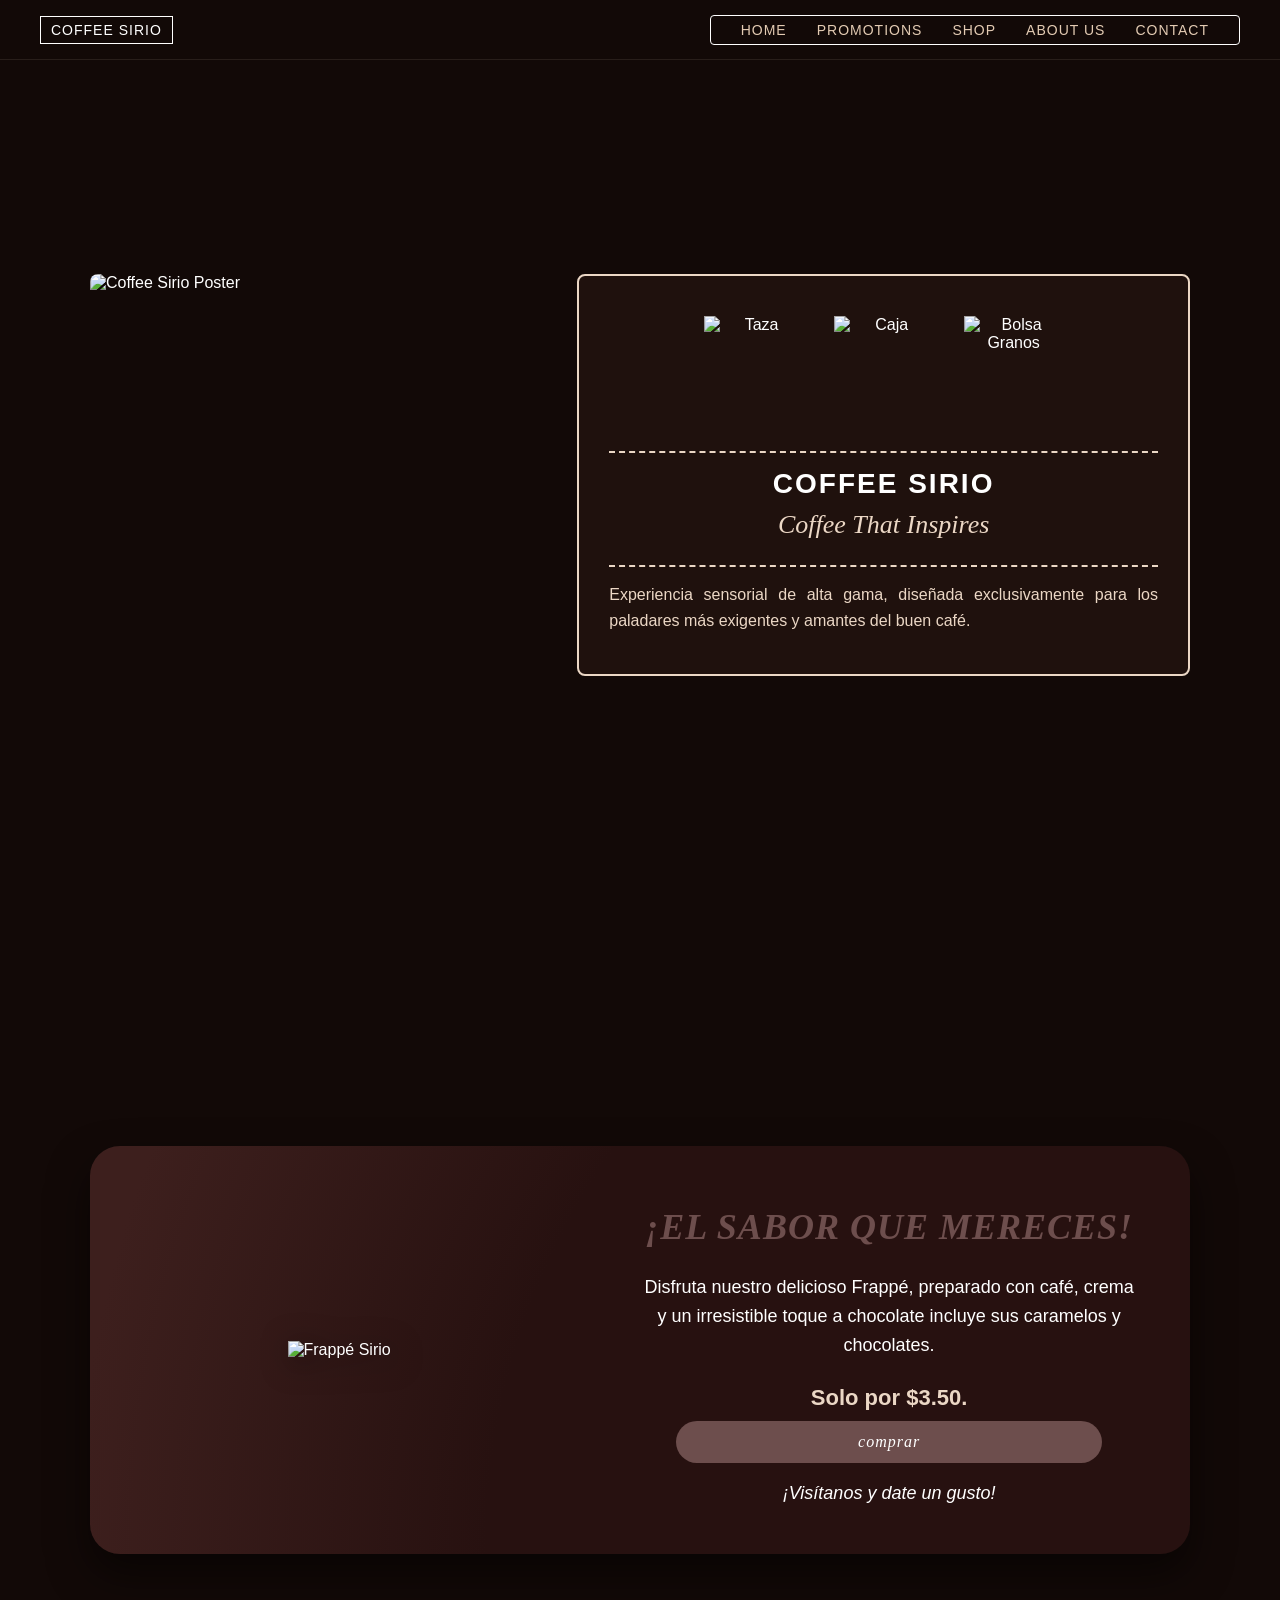
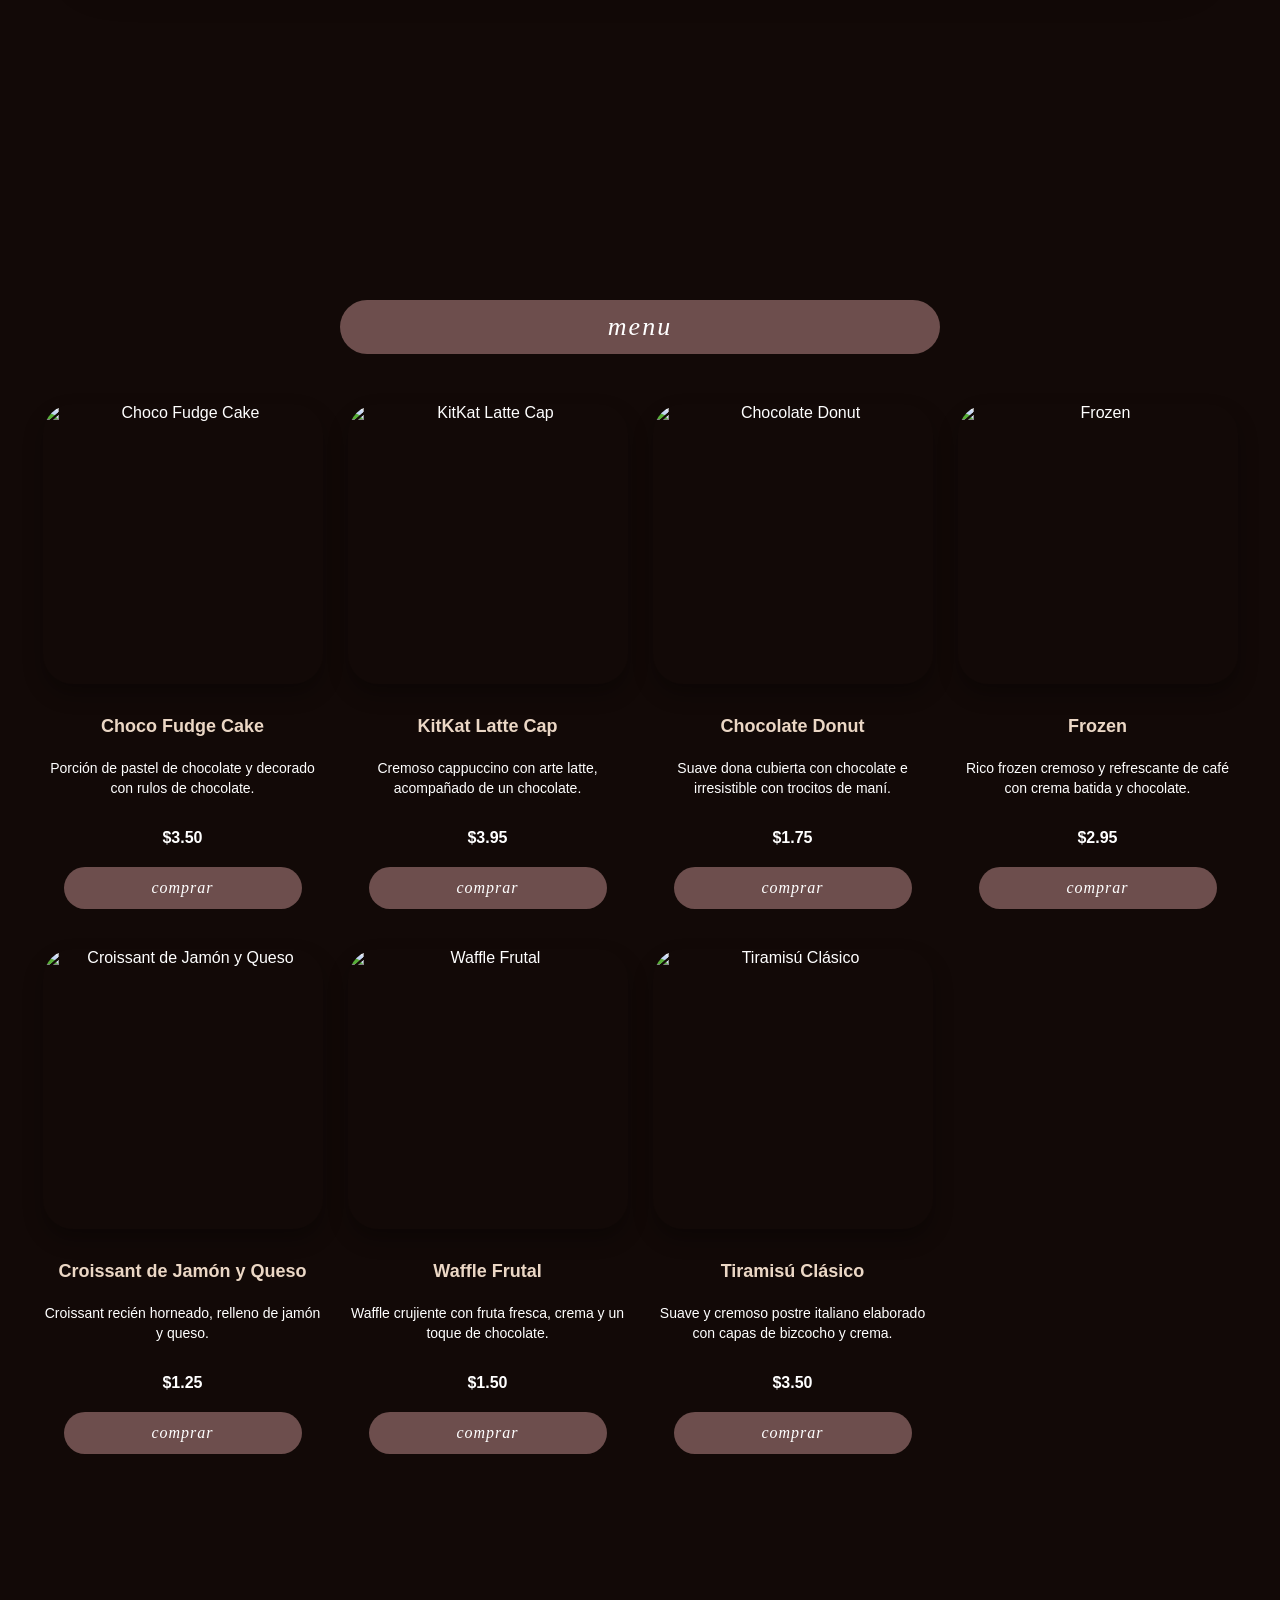
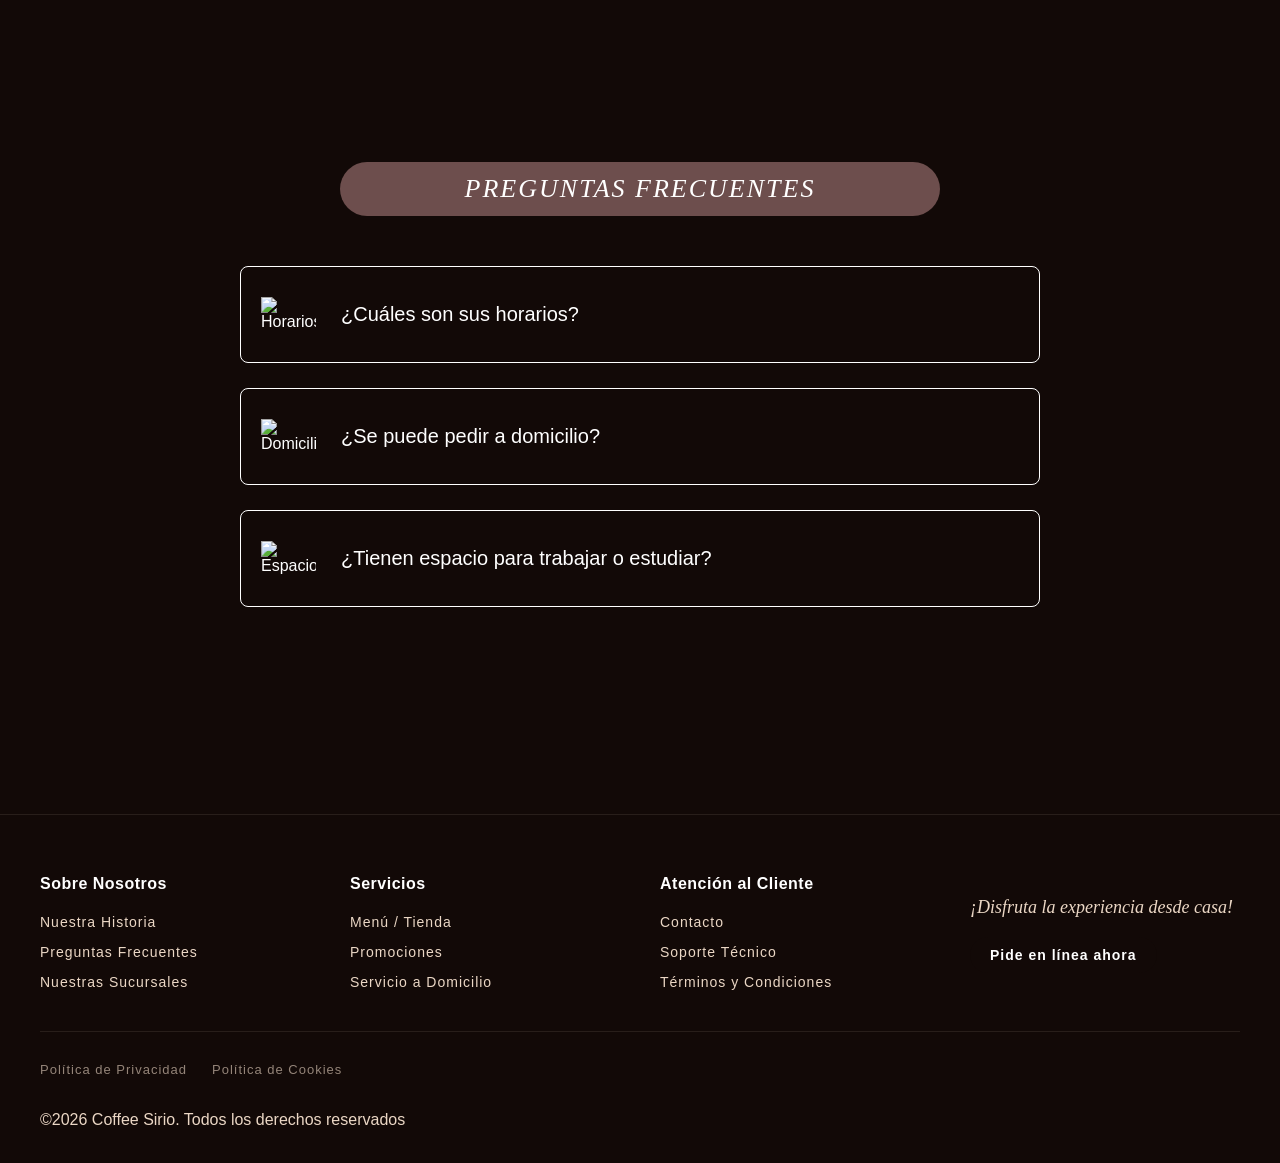
==== index.html @ 0e075153 "Rename Index.html to index.html" ====
<!DOCTYPE html>
<html lang="es">
<head>
  <meta charset="UTF-8">
  <meta name="viewport" content="width=device-width, initial-scale=1.0">
  <title>Coffee Sirio</title>
<link rel="stylesheet" href="proyecto_cafe.css">
  <script src="script.js" defer></script> 
</head>
<body>

  <!-- --- BARRA DE NAVEGACIÓN --- -->
  <nav class="navbar">
    <div class="logo">COFFEE SIRIO</div>
    <ul>
      <li><a href="#home">HOME</a></li>
      <li><a href="#promotions">PROMOTIONS</a></li>
      <li><a href="#shop">SHOP</a></li>
      <li><a href="#about">ABOUT US</a></li>
      <li><a href="#contacto">CONTACT</a></li>
    </ul>
  </nav>

  <!-- --- SECCIÓN 1: INICIO (HOME) --- -->
  <section id="home" class="hero-section">
    <div class="card-container">
      <div class="card-image">
        <img src="imagenes/1.png" alt="Coffee Sirio Poster">
      </div>
      <div class="card-info">
        <div class="icons-row">
          <img src="imagenes/TAZA.png" alt="Taza">
          <img src="imagenes/CAJA.png" alt="Caja">
          <img src="imagenes/GRANOS.png" alt="Bolsa Granos">
        </div>
        <hr>
        <h1>COFFEE SIRIO</h1>
        <h2>Coffee That Inspires</h2>
        <hr>
        <p>Experiencia sensorial de alta gama, diseñada exclusivamente para los paladares más exigentes y amantes del buen café.</p>
      </div>
    </div>
  </section>

  <!-- --- SECCIÓN 2: PROMOCIONES --- -->
  <section id="promotions" class="promo-section">
    <div class="promo-container">
      <div class="promo-left">
        <img src="imagenes/imagen13.png" alt="Frappé Sirio" class="frappe-img">
      </div>
      <div class="promo-right">
        <h2 class="promo-title">¡EL SABOR QUE MERECES!</h2>
        <p class="promo-text">Disfruta nuestro delicioso Frappé, preparado con café, crema y un irresistible toque a chocolate incluye sus caramelos y chocolates.</p>
        <div class="promo-price">Solo por $3.50.</div>
        <button type="button" class="btn-buy promo-buy" data-buy="0">comprar</button>
        <div class="promo-footer">¡Visítanos y date un gusto!</div>
      </div>
    </div>
  </section>

  <!-- --- SECCIÓN 3: SHOP (MENÚ DE PRODUCTOS) --- -->
  <section id="shop" class="shop-section">
    <div class="menu-banner">
      <h2>menu</h2>
    </div>

    <div class="shop-container">
      <!-- Producto 1 -->
      <div class="product-card">
        <div class="product-img">
          <img src="imagenes/3.jpg" alt="Choco Fudge Cake">
        </div>
        <h3>Choco Fudge Cake</h3>
        <p class="product-desc">Porción de pastel de chocolate y decorado con rulos de chocolate.</p>
        <span class="product-price">$3.50</span>
        <button type="button" class="btn-buy" data-buy="1">comprar</button>
      </div> 

      <!-- Producto 2 -->
      <div class="product-card">
        <div class="product-img">
          <img src="imagenes/2.jpg" alt="KitKat Latte Cap">
        </div>
        <h3>KitKat Latte Cap</h3>
        <p class="product-desc">Cremoso cappuccino con arte latte, acompañado de un chocolate.</p>
        <span class="product-price">$3.95</span>
        <button type="button" class="btn-buy" data-buy="2">comprar</button>
      </div>

      <!-- Producto 3 -->
      <div class="product-card">
        <div class="product-img">
          <img src="imagenes/5.jpg" alt="Chocolate Donut">
        </div>
        <h3>Chocolate Donut</h3>
        <p class="product-desc">Suave dona cubierta con chocolate e irresistible con trocitos de maní.</p>
        <span class="product-price">$1.75</span>
        <button type="button" class="btn-buy" data-buy="3">comprar</button>
      </div>

      <!-- Producto 4 -->
      <div class="product-card">
        <div class="product-img">
          <img src="imagenes/6.jpg" alt="Frozen">
        </div>
        <h3>Frozen</h3>
        <p class="product-desc">Rico frozen cremoso y refrescante de café con crema batida y chocolate.</p>
        <span class="product-price">$2.95</span>
        <button type="button" class="btn-buy" data-buy="4">comprar</button>
      </div>

      <!-- Producto 5 -->
      <div class="product-card">
        <div class="product-img">
          <img src="imagenes/7.jpg" alt="Croissant de Jamón y Queso">
        </div>
        <h3>Croissant de Jamón y Queso</h3>
        <p class="product-desc">Croissant recién horneado, relleno de jamón y queso.</p>
        <span class="product-price">$1.25</span>
        <button type="button" class="btn-buy" data-buy="5">comprar</button>
      </div>

      <!-- Producto 6 -->
      <div class="product-card">
        <div class="product-img">
          <img src="imagenes/8.jpg" alt="Waffle Frutal">
        </div>
        <h3>Waffle Frutal</h3>
        <p class="product-desc">Waffle crujiente con fruta fresca, crema y un toque de chocolate.</p>
        <span class="product-price">$1.50</span>
        <button type="button" class="btn-buy" data-buy="6">comprar</button>
      </div>

      <!-- Producto 7 -->
      <div class="product-card">
        <div class="product-img">
          <img src="imagenes/9.jpg" alt="Tiramisú Clásico">
        </div>
        <h3>Tiramisú Clásico</h3>
        <p class="product-desc">Suave y cremoso postre italiano elaborado con capas de bizcocho y crema.</p>
        <span class="product-price">$3.50</span>
        <button type="button" class="btn-buy" data-buy="7">comprar</button>
      </div>

      <!-- Producto 8 -->
      <div class="product-card">
        <div class="product-img">
          <img src="imagenes/10.jpg" alt="Muffin Triple Chocolate">
        </div>
        <h3>Muffin Triple Chocolate</h3>
        <p class="product-desc">Muffin de chocolate, suave y cubierto con chispas de chocolate.</p>
        <span class="product-price">$2.50</span>
        <button type="button" class="btn-buy" data-buy="8">comprar</button>
      </div>
    </div>
  </section>

  <!-- --- SECCIÓN 4: ABOUT US (PREGUNTAS FRECUENTES) --- -->
  <section id="about" class="about-section">
    <div class="faq-banner">
      <h2>PREGUNTAS FRECUENTES</h2>
    </div>

    <div class="faq-container">
      <!-- Pregunta 1 -->
      <details class="faq-item">
        <summary class="faq-question">
          <div class="faq-icon-wrapper">
            <img src="imagenes/reloj.png" alt="Horarios">
          </div>
          <h3>¿Cuáles son sus horarios?</h3>
        </summary>
        <div class="faq-answer">
          <p>Estamos abiertos de 7:00 a.m a 7:00 p.m</p>
        </div>
      </details>

      <!-- Pregunta 2 -->
      <details class="faq-item">
        <summary class="faq-question">
          <div class="faq-icon-wrapper">
            <img src="imagenes/vaso.png" alt="Domicilio">
          </div>
          <h3>¿Se puede pedir a domicilio?</h3>
        </summary>
        <div class="faq-answer">
          <p>¡Claro! Se puede pedir a domicilio en todas nuestras sucursales.</p>
        </div>
      </details>

      <!-- Pregunta 3 -->
      <details class="faq-item">
        <summary class="faq-question">
          <div class="faq-icon-wrapper">
            <img src="imagenes/lap.png" alt="Espacio">
          </div>
          <h3>¿Tienen espacio para trabajar o estudiar?</h3>
        </summary>
        <div class="faq-answer">
          <p>Sí, nuestras estaciones cuentan con Wi-Fi y conexiones para que trabajes cómodamente.</p>
        </div>
      </details>
    </div>
  </section>

  <!-- --- SECCIÓN FOOTER (PIE DE PÁGINA) --- -->
  <footer id="contacto" class="main-footer">
    <div class="footer-container">

      <!-- Columna 1 -->
      <div class="footer-column">
        <h3>Sobre Nosotros</h3>
        <ul>
          <li><a href="#home">Nuestra Historia</a></li>
          <li><a href="#about">Preguntas Frecuentes</a></li>
          <li><a href="#shop">Nuestras Sucursales</a></li>
        </ul>
      </div>

      <!-- Columna 2 -->
      <div class="footer-column">
        <h3>Servicios</h3>
        <ul>
          <li><a href="#shop">Menú / Tienda</a></li>
          <li><a href="#promotions">Promociones</a></li>
          <li><a href="#shop">Servicio a Domicilio</a></li>
        </ul>
      </div>

      <!-- Columna 3 -->
      <div class="footer-column">
        <h3>Atención al Cliente</h3>
        <ul>
          <li><a href="#contacto">Contacto</a></li>
          <li><a href="#">Soporte Técnico</a></li>
          <li><a href="#">Términos y Condiciones</a></li>
        </ul>
      </div>

      <!-- Columna 4 (Destacada / Call to Action) -->
      <div class="footer-column footer-cta">
        <p class="cta-text">¡Disfruta la experiencia desde casa!</p>
        <a href="#shop" class="btn-footer-cta">Pide en línea ahora</a>
      </div>

    </div>

    <!-- Barra inferior de créditos y políticas -->
     

    <div class="footer-bottom">
      <div class="footer-bottom-links">
        <a href="#">Política de Privacidad</a>
        <a href="#">Política de Cookies</a>
      </div>
    </div>

    <div class="footer-bottom">
      <p> ©2026 Coffee Sirio. Todos los derechos reservados</p>

     </div>

  </footer>
  <!-- --- BOTÓN FLOTANTE "MIS PEDIDOS" --- -->
  <button type="button" class="pedidos-fab" id="pedidos-fab" hidden aria-label="Ver mis pedidos">
    <span>Mis pedidos</span>
    <span class="pedidos-fab-count" id="pedidos-count">0</span>
    <strong id="pedidos-fab-total">$0.00</strong>
  </button>

  <!-- --- PANEL DE PEDIDOS (lista + total general) --- -->
  <div class="modal-overlay" id="pedidos-overlay">
    <aside class="modal-box pedidos-box" role="dialog" aria-modal="true" aria-labelledby="pedidos-titulo">
      <button type="button" class="modal-close" id="pedidos-close" aria-label="Cerrar">&times;</button>
      <h3 class="modal-titulo" id="pedidos-titulo">Mis pedidos</h3>
      <ul class="pedidos-lista" id="pedidos-lista"></ul>
      <p class="pedidos-vacio" id="pedidos-vacio">Aún no has agregado pedidos.</p>
      <div class="pedido-resumen resumen-general">
        <span>Total general</span>
        <strong id="pedidos-total-general">$0.00</strong>
      </div>
    </aside>
  </div>

  <!-- --- MODAL DE PEDIDO (se reutiliza para cada producto) --- -->
  <div class="modal-overlay" id="modal-overlay">
    <div class="modal-box" role="dialog" aria-modal="true" aria-labelledby="modal-producto-nombre">
      <button type="button" class="modal-close" id="modal-close" aria-label="Cerrar">&times;</button>

      <div class="modal-producto">
        <img id="modal-producto-img" src="" alt="">
        <div class="modal-producto-info">
          <h3 id="modal-producto-nombre"></h3>
          <span id="modal-producto-precio" class="modal-producto-precio"></span>
        </div>
      </div>

      <form id="pedido-form" class="pedido-form" novalidate>
        <div class="pedido-grid">
          <div class="form-group">
            <label for="nombre">Nombre completo</label>
            <input type="text" id="nombre" name="nombre" placeholder="Escribe tu nombre" required>
            <span class="form-error" data-error-for="nombre"></span>
          </div>

          <div class="form-group">
            <label for="correo">Correo electrónico</label>
            <input type="email" id="correo" name="correo" placeholder="tucorreo@ejemplo.com" required>
            <span class="form-error" data-error-for="correo"></span>
          </div>

          <div class="form-group">
            <label for="telefono">Teléfono</label>
            <input type="tel" id="telefono" name="telefono" inputmode="numeric" maxlength="8" placeholder="8 dígitos" required>
            <span class="form-error" data-error-for="telefono"></span>
          </div>

          <div class="form-group">
            <label for="cantidad">Cantidad</label>
            <input type="number" id="cantidad" name="cantidad" min="1" value="1" required>
            <span class="form-error" data-error-for="cantidad"></span>
          </div>

          <div class="form-group form-group-full">
            <label for="entrega">Tipo de entrega</label>
            <select id="entrega" name="entrega" required>
              <option value="" disabled selected>Selecciona una opción</option>
              <option value="local">Recoger en local</option>
              <option value="domicilio">Envío a domicilio</option>
            </select>
            <span class="form-error" data-error-for="entrega"></span>
          </div>

          <div class="form-group form-group-full" id="grupo-direccion" hidden>
            <label for="direccion">Dirección de entrega</label>
            <input type="text" id="direccion" name="direccion" placeholder="Colonia, calle y número de casa">
            <span class="form-error" data-error-for="direccion"></span>
          </div>
        </div>

        <div class="pedido-resumen">
          <div>
            <span>Total de este pedido</span>
            <small id="pedido-detalle-total"></small>
          </div>
          <strong id="pedido-total">$0.00</strong>
        </div>

        <button type="submit" class="btn-buy btn-enviar">Agregar pedido</button>
        <p id="pedido-mensaje" class="pedido-mensaje" role="status"></p>
      </form>
    </div>
  </div>
</body>
</html>
---- proyecto_cafe.css ----
/* ==========================================================================
   1. ESTILOS GENERALES Y BASE (Adaptables)
   ========================================================================== */
* {
  margin: 0;
  padding: 0;
  box-sizing: border-box;
  font-family: 'Segoe UI', sans-serif;
}

html {
  scroll-behavior: smooth;
  overflow-x: hidden;
}

body {
  background: #120907;
  color: white;
  min-height: 100vh;
  overflow-x: hidden;
}

img {
  max-width: 100%;
  height: auto;
  display: block;
}

/* --- BARRA DE NAVEGACIÓN FLEXIBLE --- */
.navbar {
  position: fixed;
  top: 0;
  width: 100%;
  height: 60px;
  padding: 0 40px;
  background: #120907;
  display: flex;
  justify-content: space-between;
  align-items: center;
  z-index: 1000;
  border-bottom: 1px solid rgba(235, 215, 197, 0.1);
}

.logo {
  color: white;
  font-size: 14px;
  letter-spacing: 1px;
  border: 1px solid white;
  padding: 5px 10px;
  white-space: nowrap;
}

ul {
  display: flex;
  list-style: none;
  align-items: center;
}

.navbar ul {
  border: 1px solid white;
  padding: 5px 15px;
  border-radius: 4px;
}

li {
  margin: 0 15px;
}

a {
  color: #e3cbb3;
  text-decoration: none;
  font-size: 14px;
  letter-spacing: 1px;
  transition: color 0.3s;
}

a:hover {
  color: white;
}

/* ==========================================================================
   2. SECCIONES PRINCIPALES (Flexbox Líquidos)
   ========================================================================== */

/* --- SECCIÓN 1: INICIO (HOME) --- */
.hero-section {
  min-height: 100vh;
  display: flex;
  justify-content: center;
  align-items: center;
  padding: 90px 20px 40px 20px;
}

.card-container {
  display: flex;
  gap: 30px;
  width: 100%;
  max-width: 1100px;
}

.card-image {
  flex: 1;
  overflow: hidden;
  border-radius: 8px;
}

.card-image img {
  width: 100%;
  height: 100%;
  object-fit: cover;
}

.card-info {
  flex: 1.2;
  padding: 40px 30px;
  background: #1f110d;
  border: 2px solid #ebd7c5;
  border-radius: 8px;
  text-align: center;
  display: flex;
  flex-direction: column;
  justify-content: center;
}

.icons-row {
  display: flex;
  justify-content: center;
  gap: 30px;
  margin-bottom: 20px;
}

.icons-row img {
  width: 100px;
  height: 100px;
  object-fit: contain;
}

hr {
  border: 0;
  border-top: 2px dashed #ebd7c5;
  margin: 15px 0;
}

h1 {
  font-size: 28px;
  letter-spacing: 2px;
  color: white;
}

h2 {
  font: italic normal 26px Georgia, serif;
  margin: 10px 0;
  color: #ebd7c5;
}

p {
  font-size: 16px;
  line-height: 1.6;
  color: #ebd7c5;
  text-align: justify;
}

/* --- SECCIÓN 2: PROMOCIONES --- */
.promo-section {
  min-height: 100vh;
  display: flex;
  align-items: center;
  justify-content: center;
  background-color: #120907; 
  padding: 60px 20px;
}

.promo-container {
  display: flex;
  width: 100%;
  max-width: 1100px;
  align-items: center;
  background: radial-gradient(circle at 100% 100%, #271110 0%, #271110 60%, #3d1f1d 95%);
  border-radius: 30px;
  overflow: hidden;
  box-shadow: 0 20px 40px rgba(0,0,0,0.5);
}

.promo-left {
  flex: 1;
  display: flex;
  justify-content: center;
  align-items: center;
  padding: 40px;
}

.frappe-img {
  max-width: 100%;
  height: auto;
  filter: drop-shadow(5px 5px 15px rgba(0,0,0,0.6));
}

.promo-right {
  flex: 1.2;
  padding: 50px;
  display: flex;
  flex-direction: column;
  justify-content: center;
  text-align: center;
}

.promo-title {
  font: italic bold 36px Georgia, serif;
  color: #6d4e4d;
  margin-bottom: 25px;
  letter-spacing: 1px;
}

.promo-text {
  font-size: 18px;
  line-height: 1.6;
  color: #ffffff;
  text-align: center;
  margin-bottom: 25px;
}

.promo-price {
  font-size: 22px;
  font-weight: bold;
  color: #ebd7c5;
  margin-bottom: 10px;
}

.promo-footer {
  font-size: 18px;
  font-style: italic;
  color: #ffffff;
  text-align: center;
}

.promo-buy {
  align-self: center;
  width: auto;
  padding: 12px 40px;
  margin-bottom: 20px;
}

/* --- SECCIÓN 3: SHOP / MENU (Actualizado a Flexbox) --- */
.shop-section {
  min-height: 100vh;
  padding: 100px 20px 60px 20px;
  display: flex;
  flex-direction: column;
  align-items: center;
  justify-content: center;
  background-color: #120907;
}

.menu-banner {
  background-color: #6d4e4d;
  width: 100%;
  max-width: 600px;
  text-align: center;
  padding: 12px 20px;
  border-radius: 50px;
  margin-bottom: 50px;
}

.menu-banner h2 {
  font: italic normal 26px Georgia, serif;
  color: #ffffff;
  margin: 0;
  letter-spacing: 2px;
}

.shop-container {
  display: flex;
  flex-wrap: wrap;
  justify-content: center;
  gap: 40px 25px; 
  width: 100%;
  max-width: 1200px;
}

.product-card {
  display: flex;
  flex-direction: column;
  align-items: center;
  text-align: center;
  flex: 1 1 calc(25% - 20px);
  min-width: 240px;
  max-width: 280px;
}

.product-img {
  width: 100%;
  aspect-ratio: 1 / 1; 
  border-radius: 30px;
  overflow: hidden;
  margin-bottom: 20px;
  box-shadow: 0 10px 20px rgba(0,0,0,0.3);
}

.product-img img {
  width: 100%;
  height: 100%;
  object-fit: cover;
}

.product-card h3 {
  font-size: 18px;
  color: #ebd7c5;
  margin-bottom: 10px;
  min-height: 45px; 
  display: flex;
  align-items: center;
}

.product-desc {
  font-size: 14px;
  line-height: 1.4;
  color: #ffffff;
  text-align: center;
  margin-bottom: 15px;
  min-height: 55px; 
}

.product-price {
  font-size: 16px;
  font-weight: bold;
  color: #ffffff;
  margin-bottom: 20px;
}

.btn-buy {
  background-color: #6d4e4d;
  color: #ffffff;
  padding: 12px 0;
  width: 85%;
  text-align: center;
  border-radius: 50px;
  font-size: 16px;
  font-style: italic;
  font-family: Georgia, serif;
  letter-spacing: 1px;
  transition: background-color 0.3s, color 0.3s;
  border: none;
  cursor: pointer;
}

.btn-buy:hover {
  background-color: #ffffff;
  color: #120907;
}

/* --- SECCIÓN 4: ABOUT US / FAQ --- */
.about-section {
  min-height: 100vh;
  padding: 100px 20px 60px 20px;
  display: flex;
  flex-direction: column;
  align-items: center;
  justify-content: center;
  background-color: #120907;
}

.faq-banner {
  background-color: #6d4e4d;
  width: 100%;
  max-width: 600px;
  text-align: center;
  padding: 12px 20px;
  border-radius: 50px;
  margin-bottom: 50px;
}

.faq-banner h2 {
  font: italic normal 26px Georgia, serif;
  color: #ffffff;
  margin: 0;
  letter-spacing: 2px;
}

.faq-container {
  width: 100%;
  max-width: 800px;
  display: flex;
  flex-direction: column;
  gap: 25px;
}

.faq-item {
  width: 100%;
  border: 1px solid white;
  padding: 20px;
  border-radius: 8px;
}

.faq-question {
  display: flex;
  align-items: center;
  gap: 25px;
  cursor: pointer;
}

.faq-icon-wrapper {
  width: 55px;
  height: 55px;
  display: flex;
  justify-content: center;
  align-items: center;
  flex-shrink: 0;
}

.faq-icon-wrapper img {
  max-width: 100%;
  max-height: 100%;
  object-fit: contain;
}

.faq-question h3 {
  font-size: 20px;
  color: #ffffff;
  font-weight: normal;
}

.faq-answer {
  padding-left: 80px;
  margin-top: 10px;
}

.faq-answer p {
  font-size: 16px;
  color: #ebd7c5;
  text-align: left;
}

/* --- SECCIÓN 5: FOOTER PREMIUM (Actualizado a Flexbox) --- */
.main-footer {
  background-color: #120907;
  padding: 60px 20px 30px 20px;
  border-top: 1px solid rgba(235, 215, 197, 0.1);
}

.footer-container {
  display: flex;
  flex-wrap: wrap;
  gap: 40px;
  max-width: 1200px;
  margin: 0 auto;
  padding-bottom: 40px;
  border-bottom: 1px solid rgba(235, 215, 197, 0.1);
}

.footer-column {
  flex: 1 1 calc(25% - 30px);
  min-width: 220px;
}

.footer-column h3 {
  color: #ffffff;
  font-size: 16px;
  font-weight: 600;
  margin-bottom: 20px;
  letter-spacing: 0.5px;
}

.footer-column ul {
  display: flex;
  flex-direction: column;
  align-items: flex-start;
  gap: 12px;
  padding: 0;
}

.footer-column ul li {
  margin: 0;
}

.footer-column ul li a {
  color: #ebd7c5;
  font-size: 14px;
}

.footer-column ul li a:hover {
  color: #ffffff;
  text-decoration: underline;
}

.footer-cta {
  display: flex;
  flex-direction: column;
  justify-content: center;
  align-items: flex-start;
}

.cta-text {
  font-family: Georgia, serif;
  font-style: italic;
  font-size: 18px;
  color: #ebd7c5;
  margin-bottom: 15px;
}

.btn-footer-cta {
  background-color: #120907;
  color: #ffffff;
  padding: 10px 20px;
  border-radius: 50px;
  font-size: 14px;
  font-weight: bold;
}

.btn-footer-cta:hover {
  background-color: #ffffff;
  color: #120907;
}

.footer-bottom {
  max-width: 1200px;
  margin: 30px auto 0 auto;
  display: flex;
  justify-content: space-between;
  align-items: center;
  flex-wrap: wrap;
  gap: 20px;
}

.footer-bottom-links {
  display: flex;
  gap: 25px;
}

.footer-bottom-links a {
  color: rgba(235, 215, 197, 0.6);
  font-size: 13px;
}

.footer-bottom-links a:hover {
  color: #ffffff;
}

.footer-copy {
  color: rgba(235, 215, 197, 0.4);
  font-size: 13px;
}

/* ==========================================================================
   3. ANIMACIONES RESISTENTES A TODAS LAS PLATAFORMAS
   ========================================================================== */
.reveal-fade-up {
  opacity: 0;
  transform: translateY(40px);
  transition: opacity 1s cubic-bezier(0.25, 1, 0.5, 1), transform 1s cubic-bezier(0.25, 1, 0.5, 1);
}

.reveal-scale-up {
  opacity: 0;
  transform: scale(0.96) translateY(15px);
  filter: blur(4px);
  transition: opacity 1.2s cubic-bezier(0.25, 1, 0.5, 1), transform 1.2s cubic-bezier(0.25, 1, 0.5, 1), filter 1s ease;
}

.reveal-fade-left {
  opacity: 0;
  transform: translateX(-25px);
  transition: opacity 0.8s cubic-bezier(0.25, 1, 0.5, 1), transform 0.8s cubic-bezier(0.25, 1, 0.5, 1);
}

.reveal-active.reveal-fade-up,
.reveal-active.reveal-fade-left {
  opacity: 1;
  transform: translate(0);
}

.reveal-active.reveal-scale-up {
  opacity: 1;
  transform: scale(1) translateY(0);
  filter: blur(0);
}

.product-card {
  opacity: 0;
  transform: translateY(25px);
  transition: opacity 0.6s ease-out, transform 0.6s cubic-bezier(0.175, 0.885, 0.32, 1.15), box-shadow 0.3s ease;
}

.product-card.card-active {
  opacity: 1;
  transform: translateY(0);
}

.product-card:hover {
  transform: translateY(-8px) scale(1.02) !important;
  }
  /* ==========================================================================
   3. ANIMACIONES Y EFECTOS DE BOTONES
   ========================================================================== */
.product-card:hover {
  transform: translateY(-8px) scale(1.02) !important;
  box-shadow: 0 15px 30px rgba(31, 17, 13, 0.5);
}

.btn-buy, 
.btn-footer-cta {
  position: relative;
  overflow: hidden;
  --mouse-x: 0px;
  --mouse-y: 0px;
}

.btn-buy::before,
.btn-footer-cta::before {
  content: '';
  position: absolute;
  top: 0;
  left: 0;
  width: 100%;
  height: 100%;
  background: radial-gradient(circle 60px at var(--mouse-x) var(--mouse-y), rgba(255, 255, 255, 0.3), transparent);
  opacity: 0;
  transition: opacity 0.2s ease;
  pointer-events: none;
  z-index: 1;
}

.btn-buy:hover::before,
.btn-footer-cta:hover::before {
  opacity: 1;
}

@keyframes floatAnimation {
  0% { 
    transform: translateY(0px); 
  }
  50% { 
    transform: translateY(-10px); 
  }
  100% { 
    transform: translateY(0px); 
  }
}

.frappe-img {
  animation: floatAnimation 5s ease-in-out infinite;
}

/* ==========================================================================
   4. PÁGINA DE PRODUCTO INDIVIDUAL
   ========================================================================== */
.producto-section {
  min-height: 100vh;
  display: flex;
  justify-content: center;
  align-items: center;
  padding: 110px 20px 60px 20px;
}

.producto-container {
  display: flex;
  gap: 40px;
  width: 100%;
  max-width: 1000px;
  align-items: stretch;
}

.producto-img {
  flex: 1;
  border-radius: 8px;
  overflow: hidden;
  min-height: 380px;
}

.producto-img img {
  width: 100%;
  height: 100%;
  object-fit: cover;
}

.producto-info {
  flex: 1.1;
  padding: 40px;
  background: #1f110d;
  border: 2px solid #ebd7c5;
  border-radius: 8px;
  display: flex;
  flex-direction: column;
  justify-content: center;
}

.volver-link {
  align-self: flex-start;
  font-size: 13px;
  letter-spacing: 1px;
  margin-bottom: 20px;
  color: rgba(235, 215, 197, 0.7);
}

.volver-link:hover {
  color: white;
}

.producto-info h1 {
  font-size: 26px;
  letter-spacing: 1px;
  margin-bottom: 10px;
}

.producto-precio {
  font: italic normal 24px Georgia, serif;
  color: #ebd7c5;
  margin-bottom: 5px;
}

.producto-info p {
  text-align: left;
}

.producto-info .btn-buy {
  align-self: flex-start;
  width: auto;
  padding: 14px 36px;
  margin-top: 10px;
}

/* ==========================================================================
   5. MODAL DE PEDIDO (reutilizado para cada producto)
   ========================================================================== */
.modal-overlay {
  display: none;
  position: fixed;
  inset: 0;
  background: rgba(9, 4, 3, 0.8);
  align-items: center;
  justify-content: center;
  padding: 20px;
  z-index: 2000;
}

.modal-overlay.activo {
  display: flex;
}

body.modal-abierto {
  overflow: hidden;
}

.modal-box {
  position: relative;
  width: 100%;
  max-width: 640px;
  max-height: 90vh;
  overflow-y: auto;
  background: #1f110d;
  border: 2px solid #ebd7c5;
  border-radius: 8px;
  padding: 40px;
}

.modal-close {
  position: absolute;
  top: 14px;
  right: 18px;
  background: none;
  border: none;
  color: #ebd7c5;
  font-size: 26px;
  line-height: 1;
  cursor: pointer;
  transition: color 0.3s;
}

.modal-close:hover {
  color: #ffffff;
}

.modal-producto {
  display: flex;
  align-items: center;
  gap: 20px;
  margin-bottom: 25px;
  padding-bottom: 20px;
  border-bottom: 2px dashed #ebd7c5;
}

.modal-producto img {
  width: 80px;
  height: 80px;
  object-fit: cover;
  border-radius: 12px;
  flex-shrink: 0;
}

.modal-producto-info h3 {
  font-size: 20px;
  color: #ffffff;
  margin-bottom: 5px;
}

.modal-producto-precio {
  font: italic normal 18px Georgia, serif;
  color: #ebd7c5;
}

.pedido-form {
  width: 100%;
  display: flex;
  flex-direction: column;
  align-items: center;
}

.pedido-grid {
  width: 100%;
  display: flex;
  flex-wrap: wrap;
  gap: 18px 20px;
  margin-bottom: 25px;
}

.form-group {
  flex: 1 1 calc(50% - 20px);
  min-width: 200px;
  display: flex;
  flex-direction: column;
  text-align: left;
}

.form-group-full {
  flex: 1 1 100%;
}

.form-group label {
  font-size: 13px;
  letter-spacing: 0.5px;
  color: #ebd7c5;
  margin-bottom: 8px;
}

.form-group input,
.form-group select,
.form-group textarea {
  background: #120907;
  border: 1px solid rgba(235, 215, 197, 0.3);
  border-radius: 6px;
  padding: 12px 14px;
  color: #ffffff;
  font-size: 14px;
  font-family: inherit;
  resize: vertical;
}

.form-group input::placeholder,
.form-group textarea::placeholder {
  color: rgba(235, 215, 197, 0.4);
}

.form-group input:focus,
.form-group select:focus,
.form-group textarea:focus {
  outline: none;
  border-color: #ebd7c5;
}

.form-group select option {
  background: #120907;
}

.form-group.invalid input,
.form-group.invalid select,
.form-group.invalid textarea {
  border-color: #d98c8c;
}

.form-error {
  min-height: 16px;
  font-size: 12px;
  color: #e39b9b;
  margin-top: 6px;
}

.btn-enviar {
  width: auto;
  padding: 14px 50px;
}

.pedido-mensaje {
  margin-top: 20px;
  font-size: 14px;
  text-align: center;
  min-height: 20px;
}

.pedido-mensaje.exito {
  color: #a9d9b8;
}

.pedido-mensaje.error {
  color: #e39b9b;
}

/* --- Mejoras de modal, totales y panel de pedidos --- */
.modal-overlay {
  background: rgba(9, 4, 3, 0.75);
  backdrop-filter: blur(4px);
}

.modal-box {
  border: 1px solid rgba(235, 215, 197, 0.25);
  border-radius: 16px;
  box-shadow: 0 24px 60px rgba(0, 0, 0, 0.55);
}

.modal-producto {
  border-bottom: 1px solid rgba(235, 215, 197, 0.2);
}

.modal-titulo {
  font-size: 22px;
  margin-bottom: 20px;
  color: #ffffff;
}

.form-group[hidden] {
  display: none;
}

.pedido-resumen {
  width: 100%;
  display: flex;
  align-items: center;
  justify-content: space-between;
  gap: 15px;
  padding: 16px 18px;
  margin-bottom: 22px;
  background: rgba(235, 215, 197, 0.07);
  border: 1px solid rgba(235, 215, 197, 0.2);
  border-radius: 10px;
}

.pedido-resumen span {
  display: block;
  font-size: 14px;
  color: #ebd7c5;
}

.pedido-resumen small {
  display: block;
  margin-top: 3px;
  font-size: 12px;
  color: rgba(235, 215, 197, 0.6);
}

.pedido-resumen strong {
  font: italic bold 24px Georgia, serif;
  color: #ffffff;
}

.pedidos-box {
  max-width: 520px;
}

.pedidos-lista {
  list-style: none;
  display: flex;
  flex-direction: column;
  gap: 12px;
  margin-bottom: 20px;
}

.pedido-item {
  display: flex;
  align-items: center;
  gap: 14px;
  padding: 12px;
  background: rgba(235, 215, 197, 0.05);
  border-radius: 10px;
}

.pedido-item img {
  width: 54px;
  height: 54px;
  object-fit: cover;
  border-radius: 8px;
  flex-shrink: 0;
}

.pedido-item-info {
  flex: 1;
  min-width: 0;
}

.pedido-item-info strong {
  display: block;
  font-size: 15px;
}

.pedido-item-info small {
  font-size: 12px;
  color: rgba(235, 215, 197, 0.65);
}

.pedido-item-total {
  font-weight: bold;
  color: #ffffff;
}

.pedido-item-quitar {
  background: none;
  border: none;
  color: #ebd7c5;
  font-size: 22px;
  line-height: 1;
  cursor: pointer;
  transition: color 0.3s;
}

.pedido-item-quitar:hover {
  color: #e39b9b;
}

.pedidos-vacio {
  text-align: center;
  color: rgba(235, 215, 197, 0.6);
  margin-bottom: 20px;
}

.pedidos-vacio[hidden] {
  display: none;
}

.resumen-general {
  margin-bottom: 0;
}

.pedidos-fab {
  position: fixed;
  right: 22px;
  bottom: 22px;
  z-index: 1500;
  display: flex;
  align-items: center;
  gap: 10px;
  padding: 12px 20px;
  background: #6d4e4d;
  color: #ffffff;
  border: 1px solid rgba(235, 215, 197, 0.4);
  border-radius: 50px;
  box-shadow: 0 10px 30px rgba(0, 0, 0, 0.45);
  font-size: 14px;
  cursor: pointer;
  transition: background-color 0.3s, color 0.3s;
}

.pedidos-fab[hidden] {
  display: none;
}

.pedidos-fab:hover {
  background: #ffffff;
  color: #120907;
}

.pedidos-fab-count {
  min-width: 22px;
  padding: 2px 7px;
  border-radius: 50px;
  background: #ebd7c5;
  color: #120907;
  font-size: 12px;
  font-weight: bold;
  text-align: center;
}

/* ==========================================================================
   6. SISTEMA RESPONSIVE INTEGRAL (Media Queries Máximas)
   ========================================================================== */

/* --- TABLETS (Pantallas medianas - Menos de 1024px) --- */
@media (max-width: 1024px) {
  .footer-column {
    flex: 1 1 calc(50% - 30px);
  }
}

/* --- CELULARES HORIZONTALES / TABLETS PEQUEÑAS (Menos de 768px) --- */
@media (max-width: 768px) {
  .navbar {
    padding: 0 20px;
  }
  
  .card-container,
  .promo-container,
  .producto-container {
    flex-direction: column;
    gap: 20px;
  }
  
  .hero-section,
  .producto-section {
    padding-top: 100px;
  }

  .producto-img {
    min-height: 260px;
  }

  .card-info, 
  .promo-right {
    padding: 30px 20px;
  }
  
  .promo-left {
    padding: 30px 30px 10px 30px;
  }
  
  .frappe-img {
    max-width: 70%;
  }
  
  .promo-title {
    font-size: 28px;
    margin-bottom: 15px;
  }
}

/* --- CELULARES VERTICALES (Pantallas estándar y pequeñas - Menos de 600px) --- */
@media (max-width: 600px) {

  /* Ajustamos la barra para que crezca verticalmente y acomode todo */
  .navbar {
    padding: 10px 15px;
    height: auto;               /* Permite que la barra se estire según el contenido */
    flex-direction: column;     /* Coloca el logo arriba y los enlaces abajo */
    gap: 10px;                  /* Separa el logo de la lista de enlaces */
  }

  /* Hacemos que los enlaces se distribuyan de forma fluida y centrada */
  .navbar ul {
    width: 100%;
    justify-content: center;    /* Centra horizontalmente el menú */
    flex-wrap: wrap;            /* Si no caben en una línea, bajan ordenadamente */
    gap: 8px 12px;              /* Controla la separación entre los enlaces */
  }

  .navbar li {
    margin: 0;                  /* Reseteamos el margen original para usar el gap */
  }

  .navbar a {
    font-size: 13px;            /* Tamaño de letra legible pero compacto */
    letter-spacing: 0.5px;
    padding: 4px 6px;
  }

  .logo {
    font-size: 13px;
    padding: 4px 10px;
  }

  /* Evitamos que el primer bloque de contenido quede tapado por la nueva altura de la navbar */
  .hero-section,
  .producto-section {
    padding-top: 130px; 
  }

  .producto-info {
    padding: 25px;
  }

  .modal-box {
    padding: 25px;
  }

  .form-group {
    flex: 1 1 100%;
  }

  /* Los iconos del hero se achican para caber dentro de la tarjeta */
  .icons-row {
    gap: 10px;
  }

  .icons-row img {
    flex: 1 1 0;
    min-width: 0;
    max-width: 100px;
    width: auto;
    height: auto;
    aspect-ratio: 1 / 1;
  }

  /* ... el resto de tus estilos de la media query (< 600px) se mantienen igual ... */
}
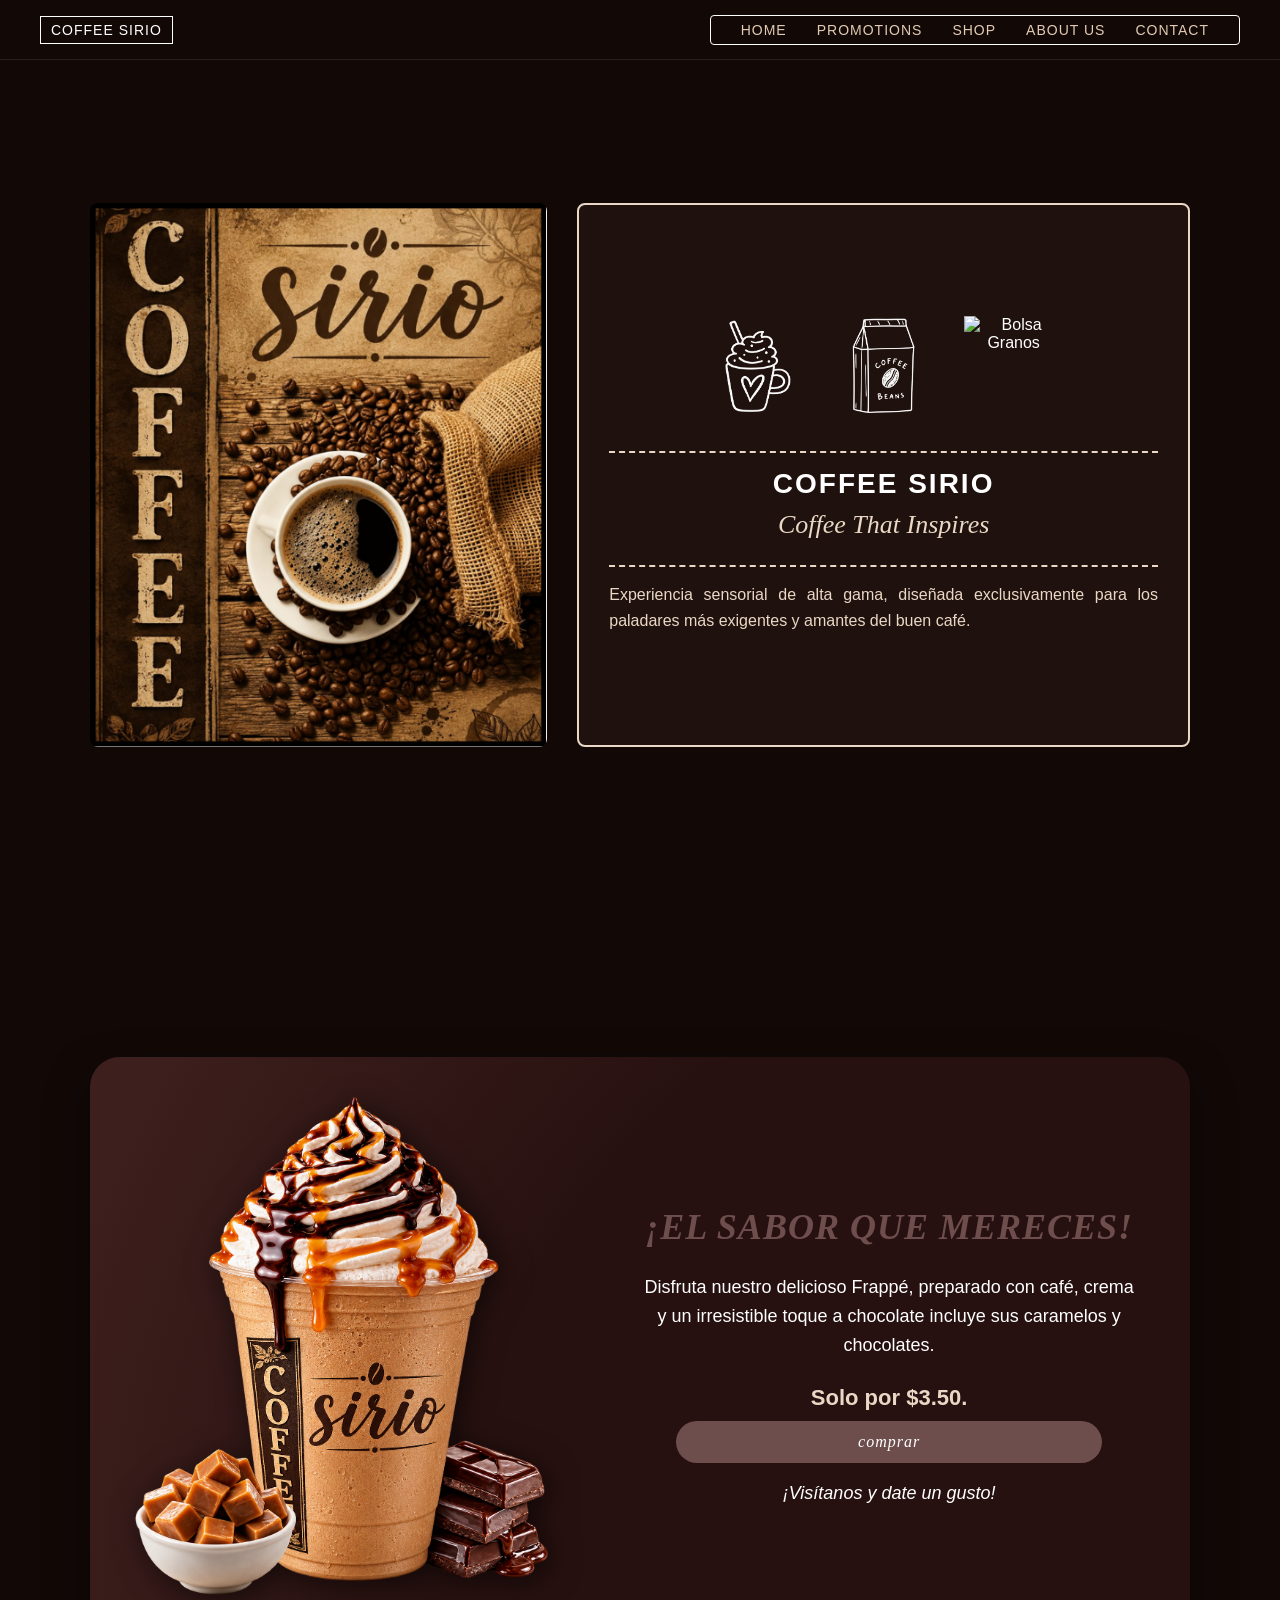
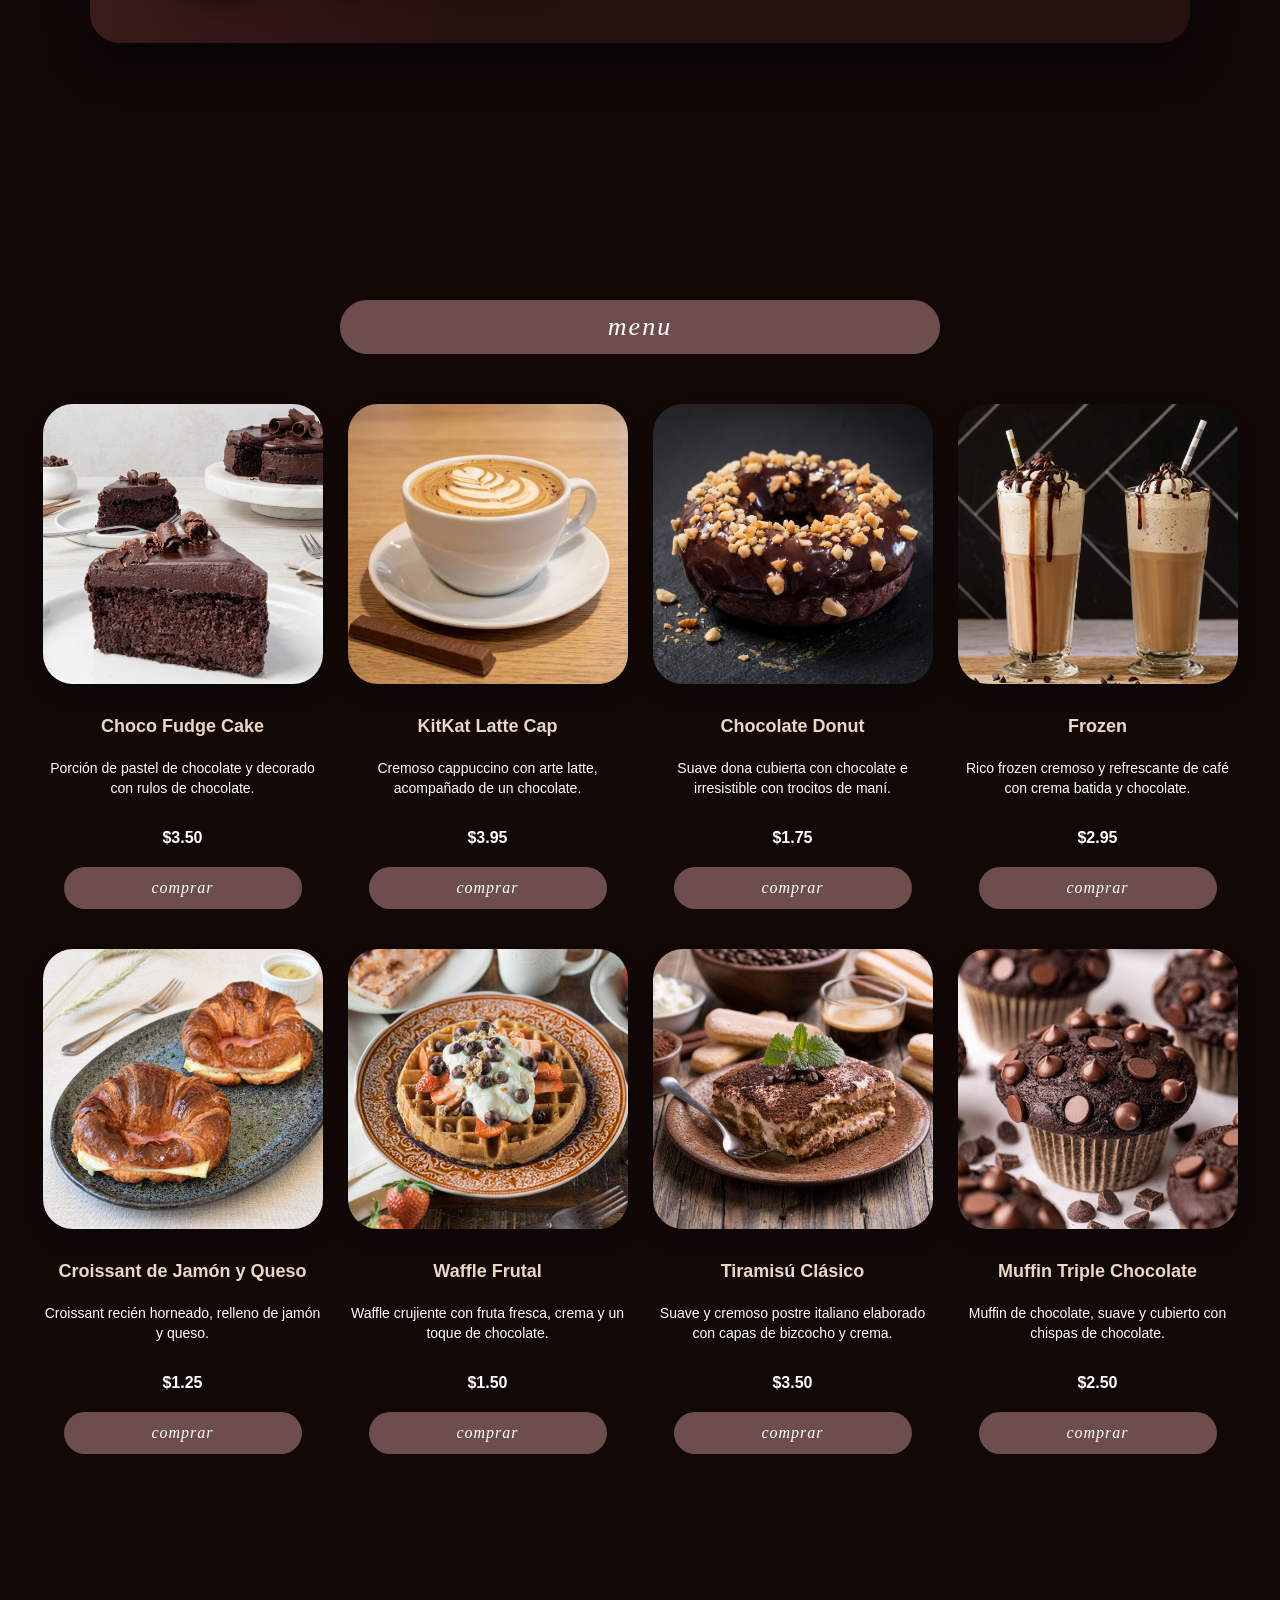
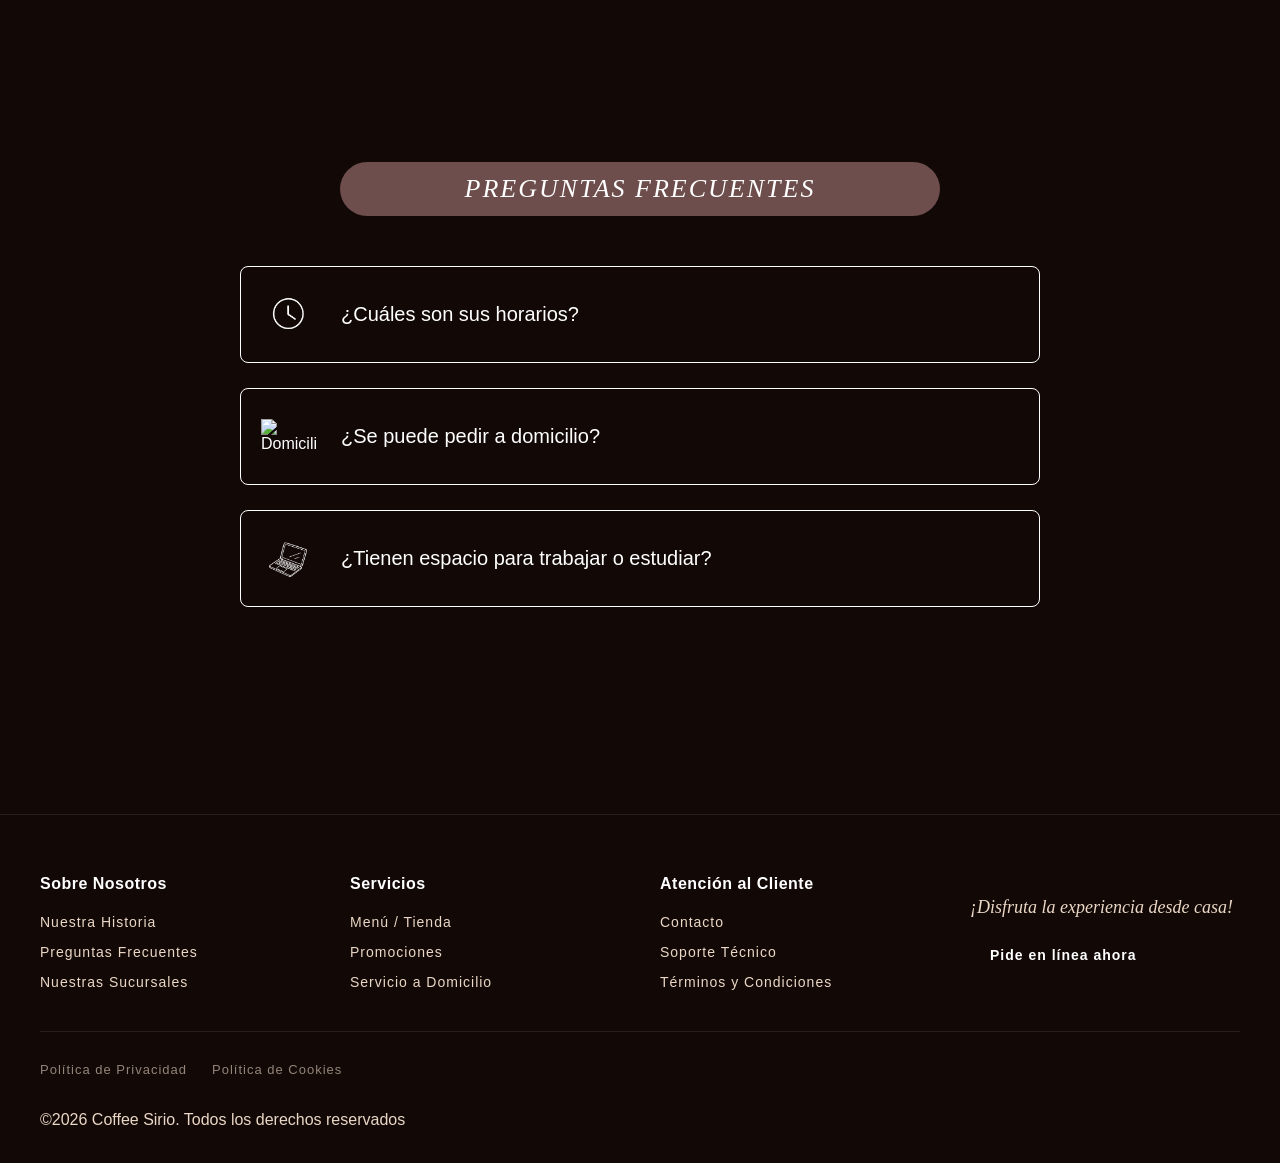
==== commit 7fe0745d: "Update index.html" ====
--- a/index.html
+++ b/index.html
@@ -25,13 +25,13 @@
   <section id="home" class="hero-section">
     <div class="card-container">
       <div class="card-image">
-        <img src="imagenes/1.png" alt="Coffee Sirio Poster">
+        <img src="1.png" alt="Coffee Sirio Poster">
       </div>
       <div class="card-info">
         <div class="icons-row">
-          <img src="imagenes/TAZA.png" alt="Taza">
-          <img src="imagenes/CAJA.png" alt="Caja">
-          <img src="imagenes/GRANOS.png" alt="Bolsa Granos">
+          <img src="TAZA.png" alt="Taza">
+          <img src="CAJA.png" alt="Caja">
+          <img src="GRANOS.png" alt="Bolsa Granos">
         </div>
         <hr>
         <h1>COFFEE SIRIO</h1>
@@ -46,7 +46,7 @@
   <section id="promotions" class="promo-section">
     <div class="promo-container">
       <div class="promo-left">
-        <img src="imagenes/imagen13.png" alt="Frappé Sirio" class="frappe-img">
+        <img src="imagen13.png" alt="Frappé Sirio" class="frappe-img">
       </div>
       <div class="promo-right">
         <h2 class="promo-title">¡EL SABOR QUE MERECES!</h2>
@@ -68,7 +68,7 @@
       <!-- Producto 1 -->
       <div class="product-card">
         <div class="product-img">
-          <img src="imagenes/3.jpg" alt="Choco Fudge Cake">
+          <img src="3.jpg" alt="Choco Fudge Cake">
         </div>
         <h3>Choco Fudge Cake</h3>
         <p class="product-desc">Porción de pastel de chocolate y decorado con rulos de chocolate.</p>
@@ -79,7 +79,7 @@
       <!-- Producto 2 -->
       <div class="product-card">
         <div class="product-img">
-          <img src="imagenes/2.jpg" alt="KitKat Latte Cap">
+          <img src="2.jpg" alt="KitKat Latte Cap">
         </div>
         <h3>KitKat Latte Cap</h3>
         <p class="product-desc">Cremoso cappuccino con arte latte, acompañado de un chocolate.</p>
@@ -90,7 +90,7 @@
       <!-- Producto 3 -->
       <div class="product-card">
         <div class="product-img">
-          <img src="imagenes/5.jpg" alt="Chocolate Donut">
+          <img src="5.jpg" alt="Chocolate Donut">
         </div>
         <h3>Chocolate Donut</h3>
         <p class="product-desc">Suave dona cubierta con chocolate e irresistible con trocitos de maní.</p>
@@ -101,7 +101,7 @@
       <!-- Producto 4 -->
       <div class="product-card">
         <div class="product-img">
-          <img src="imagenes/6.jpg" alt="Frozen">
+          <img src="6.jpg" alt="Frozen">
         </div>
         <h3>Frozen</h3>
         <p class="product-desc">Rico frozen cremoso y refrescante de café con crema batida y chocolate.</p>
@@ -112,7 +112,7 @@
       <!-- Producto 5 -->
       <div class="product-card">
         <div class="product-img">
-          <img src="imagenes/7.jpg" alt="Croissant de Jamón y Queso">
+          <img src="7.jpg" alt="Croissant de Jamón y Queso">
         </div>
         <h3>Croissant de Jamón y Queso</h3>
         <p class="product-desc">Croissant recién horneado, relleno de jamón y queso.</p>
@@ -123,7 +123,7 @@
       <!-- Producto 6 -->
       <div class="product-card">
         <div class="product-img">
-          <img src="imagenes/8.jpg" alt="Waffle Frutal">
+          <img src="8.jpg" alt="Waffle Frutal">
         </div>
         <h3>Waffle Frutal</h3>
         <p class="product-desc">Waffle crujiente con fruta fresca, crema y un toque de chocolate.</p>
@@ -134,7 +134,7 @@
       <!-- Producto 7 -->
       <div class="product-card">
         <div class="product-img">
-          <img src="imagenes/9.jpg" alt="Tiramisú Clásico">
+          <img src="9.jpg" alt="Tiramisú Clásico">
         </div>
         <h3>Tiramisú Clásico</h3>
         <p class="product-desc">Suave y cremoso postre italiano elaborado con capas de bizcocho y crema.</p>
@@ -145,7 +145,7 @@
       <!-- Producto 8 -->
       <div class="product-card">
         <div class="product-img">
-          <img src="imagenes/10.jpg" alt="Muffin Triple Chocolate">
+          <img src="10.jpg" alt="Muffin Triple Chocolate">
         </div>
         <h3>Muffin Triple Chocolate</h3>
         <p class="product-desc">Muffin de chocolate, suave y cubierto con chispas de chocolate.</p>
@@ -166,7 +166,7 @@
       <details class="faq-item">
         <summary class="faq-question">
           <div class="faq-icon-wrapper">
-            <img src="imagenes/reloj.png" alt="Horarios">
+            <img src="reloj.png" alt="Horarios">
           </div>
           <h3>¿Cuáles son sus horarios?</h3>
         </summary>
@@ -179,7 +179,7 @@
       <details class="faq-item">
         <summary class="faq-question">
           <div class="faq-icon-wrapper">
-            <img src="imagenes/vaso.png" alt="Domicilio">
+            <img src="ivaso.png" alt="Domicilio">
           </div>
           <h3>¿Se puede pedir a domicilio?</h3>
         </summary>
@@ -192,7 +192,7 @@
       <details class="faq-item">
         <summary class="faq-question">
           <div class="faq-icon-wrapper">
-            <img src="imagenes/lap.png" alt="Espacio">
+            <img src="lap.png" alt="Espacio">
           </div>
           <h3>¿Tienen espacio para trabajar o estudiar?</h3>
         </summary>
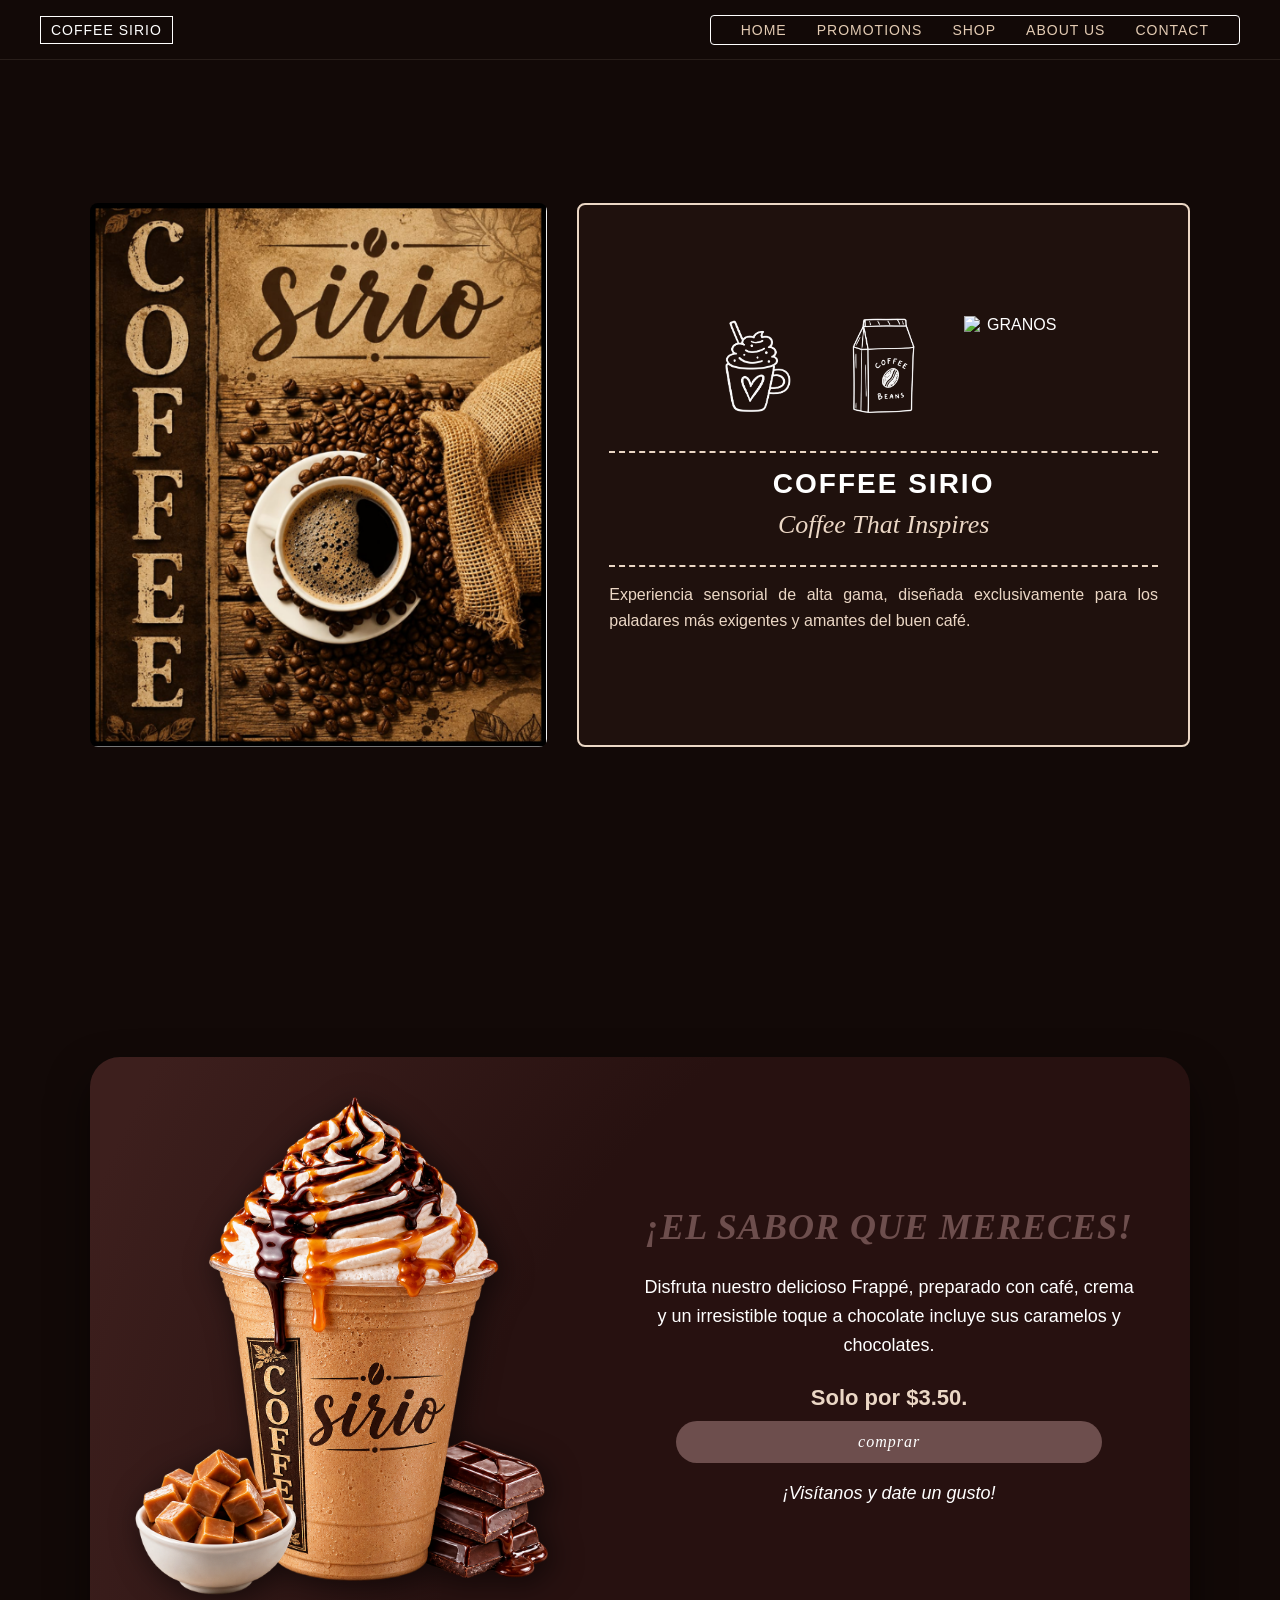
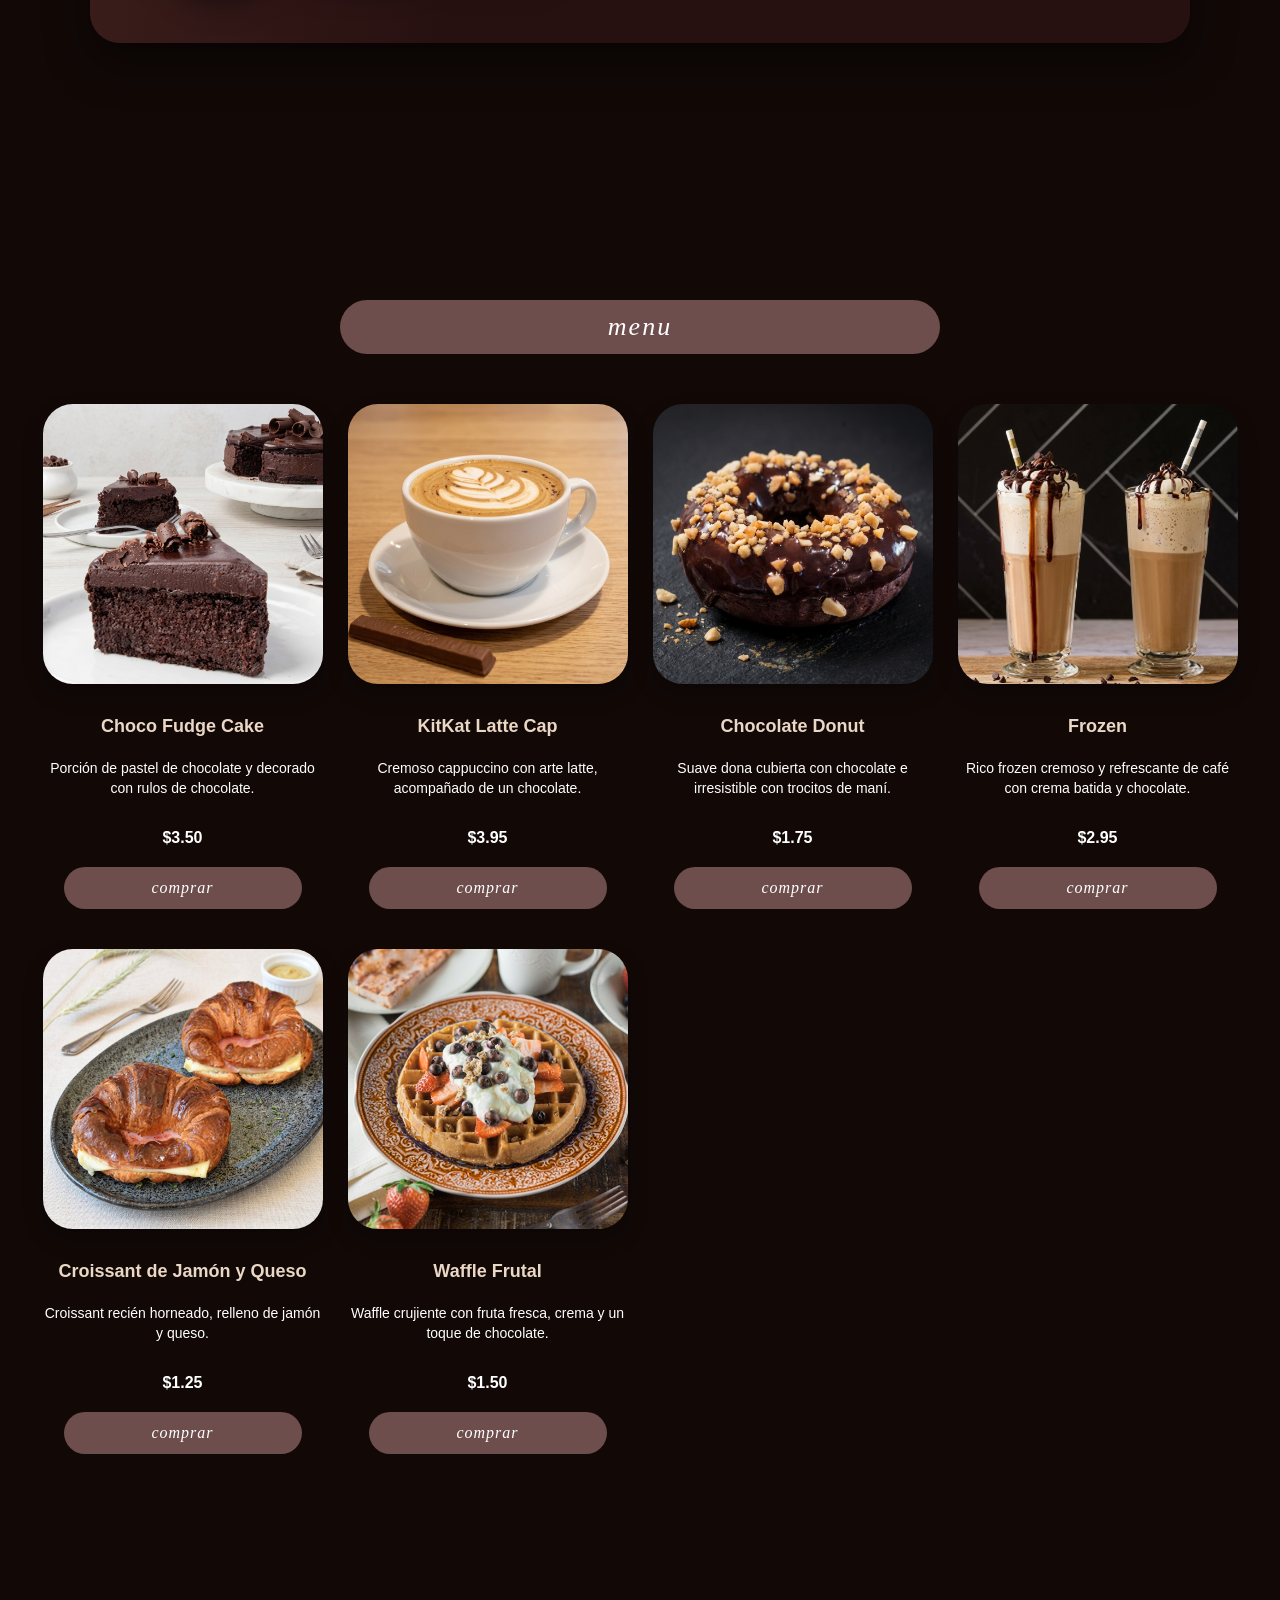
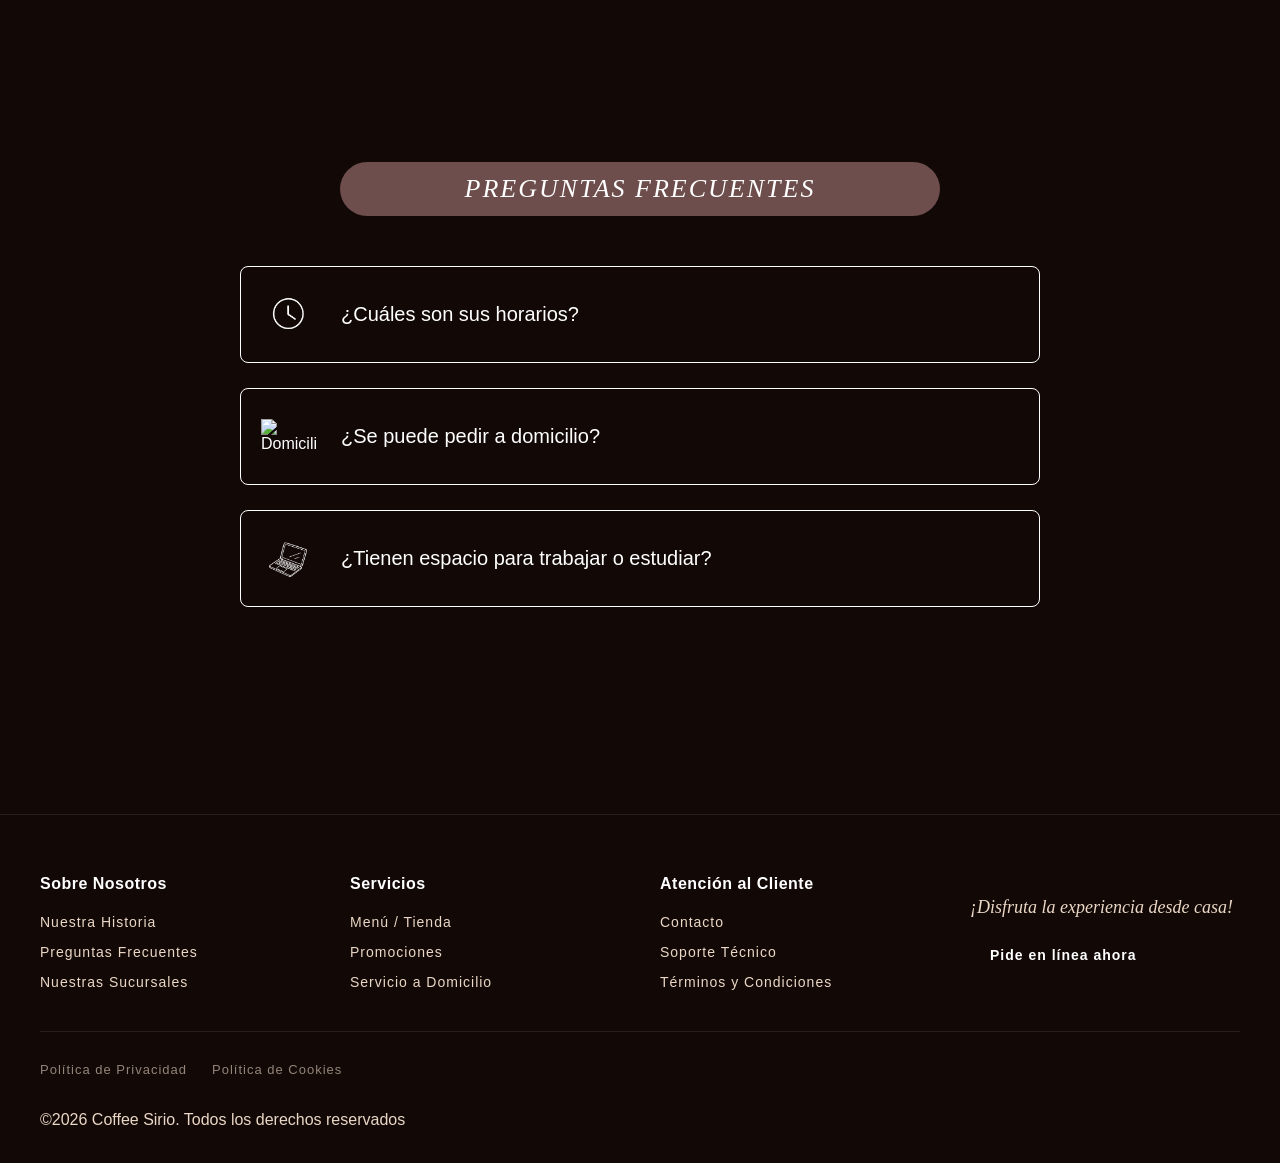
==== commit 847e4817: "Update index.html" ====
--- a/index.html
+++ b/index.html
@@ -31,7 +31,7 @@
         <div class="icons-row">
           <img src="TAZA.png" alt="Taza">
           <img src="CAJA.png" alt="Caja">
-          <img src="GRANOS.png" alt="Bolsa Granos">
+          <img src="GRANOS.png" alt="GRANOS">
         </div>
         <hr>
         <h1>COFFEE SIRIO</h1>
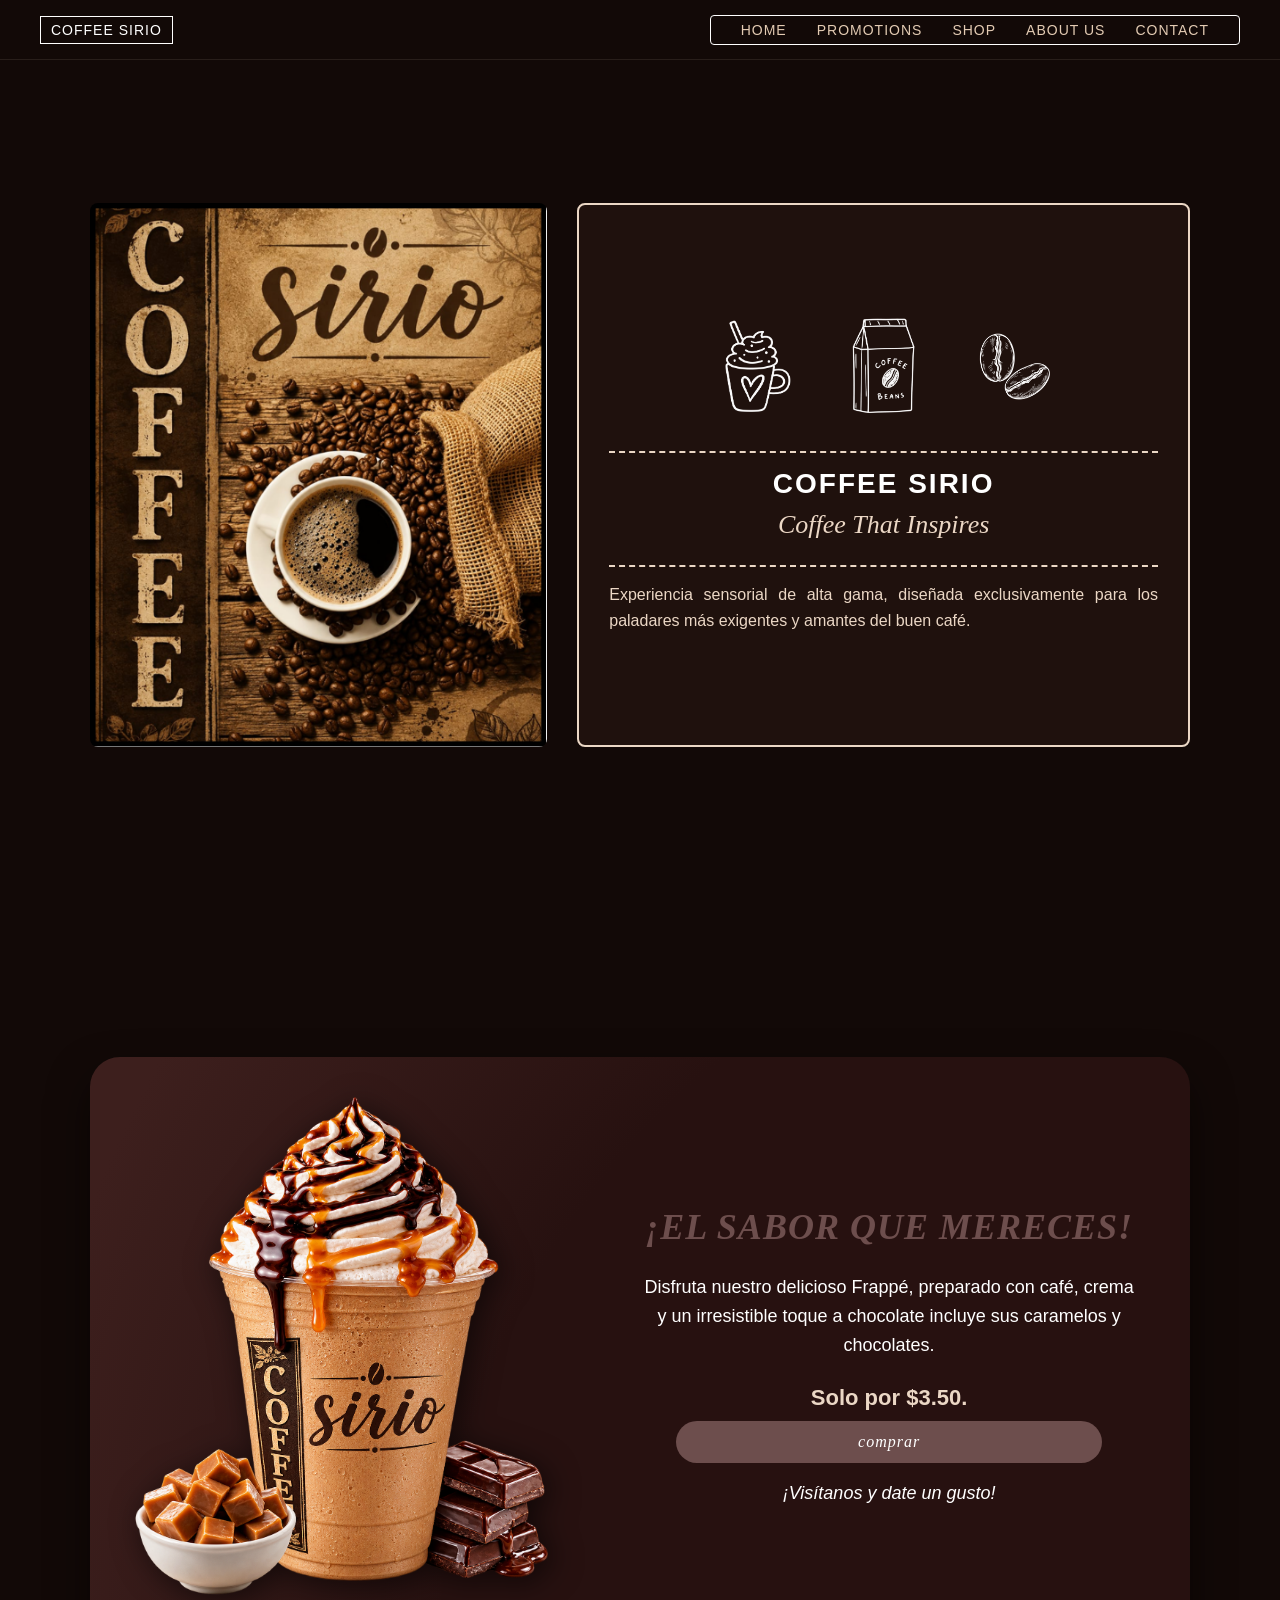
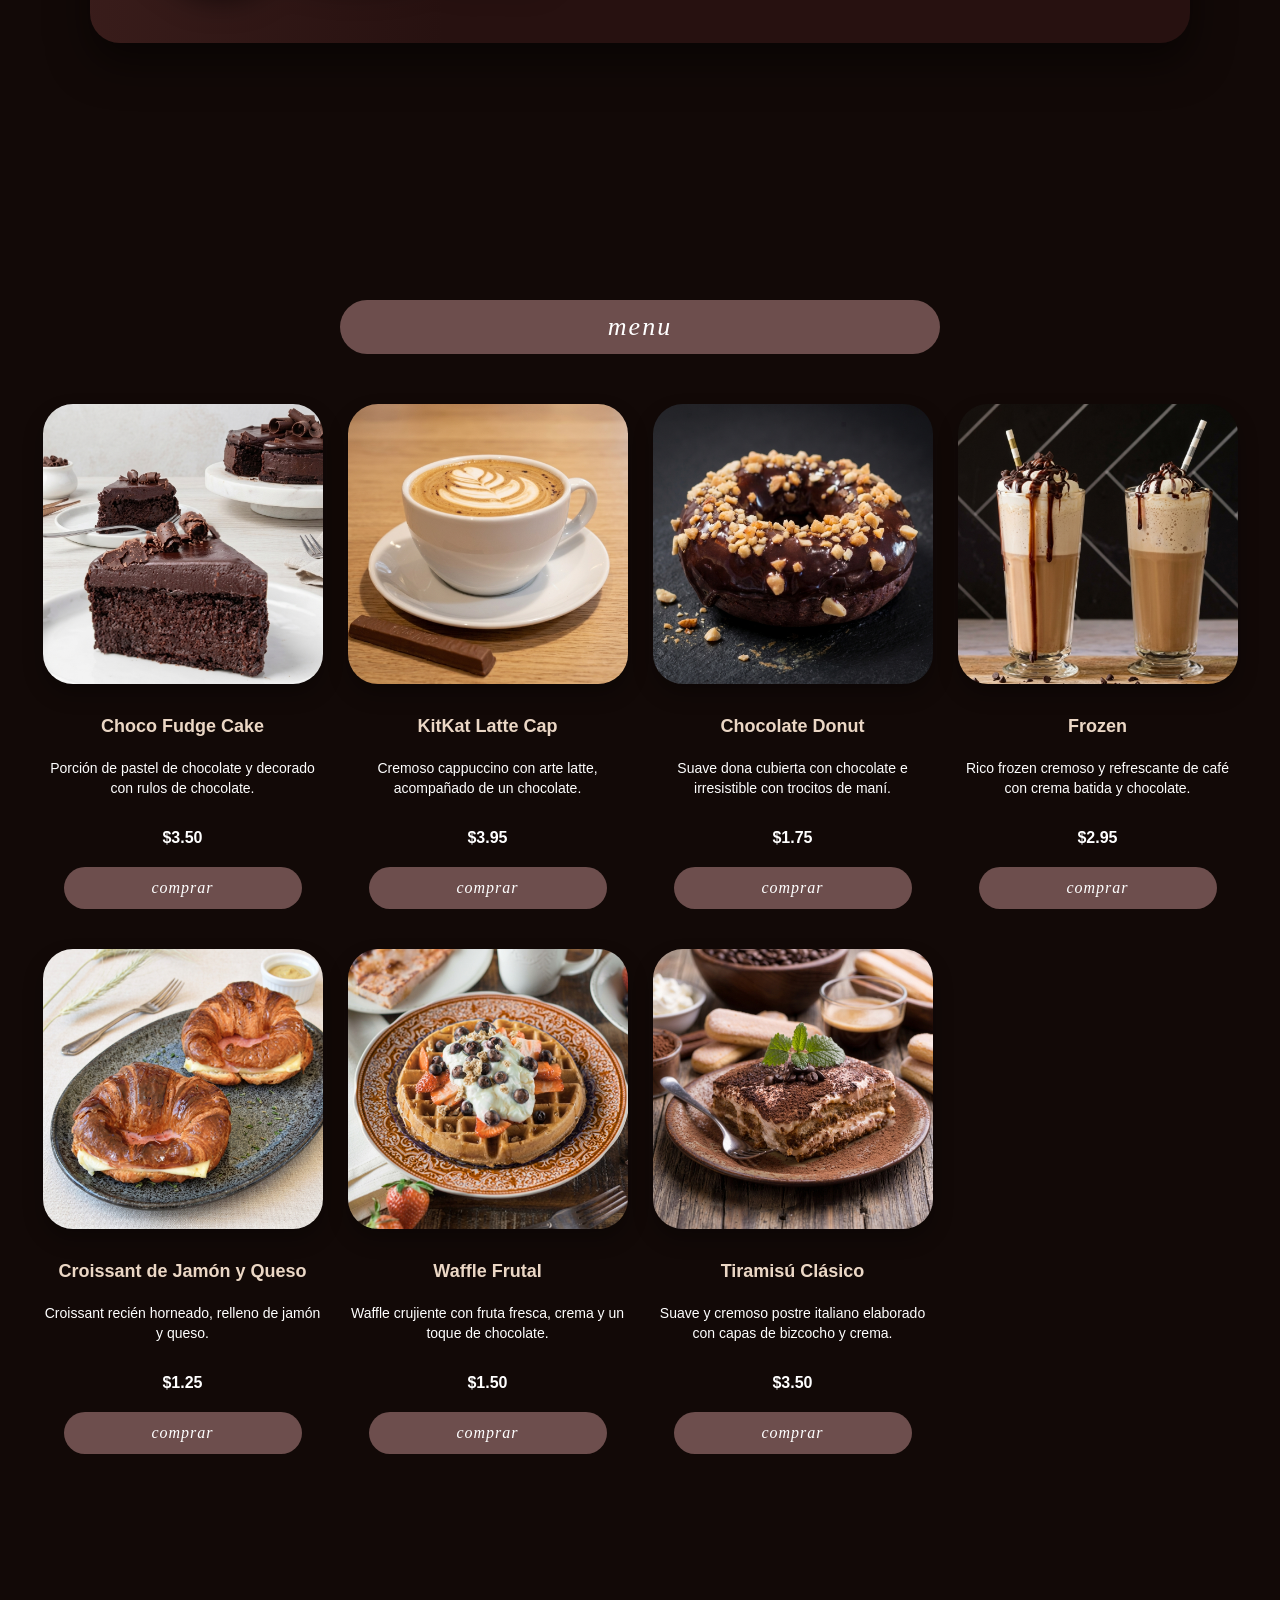
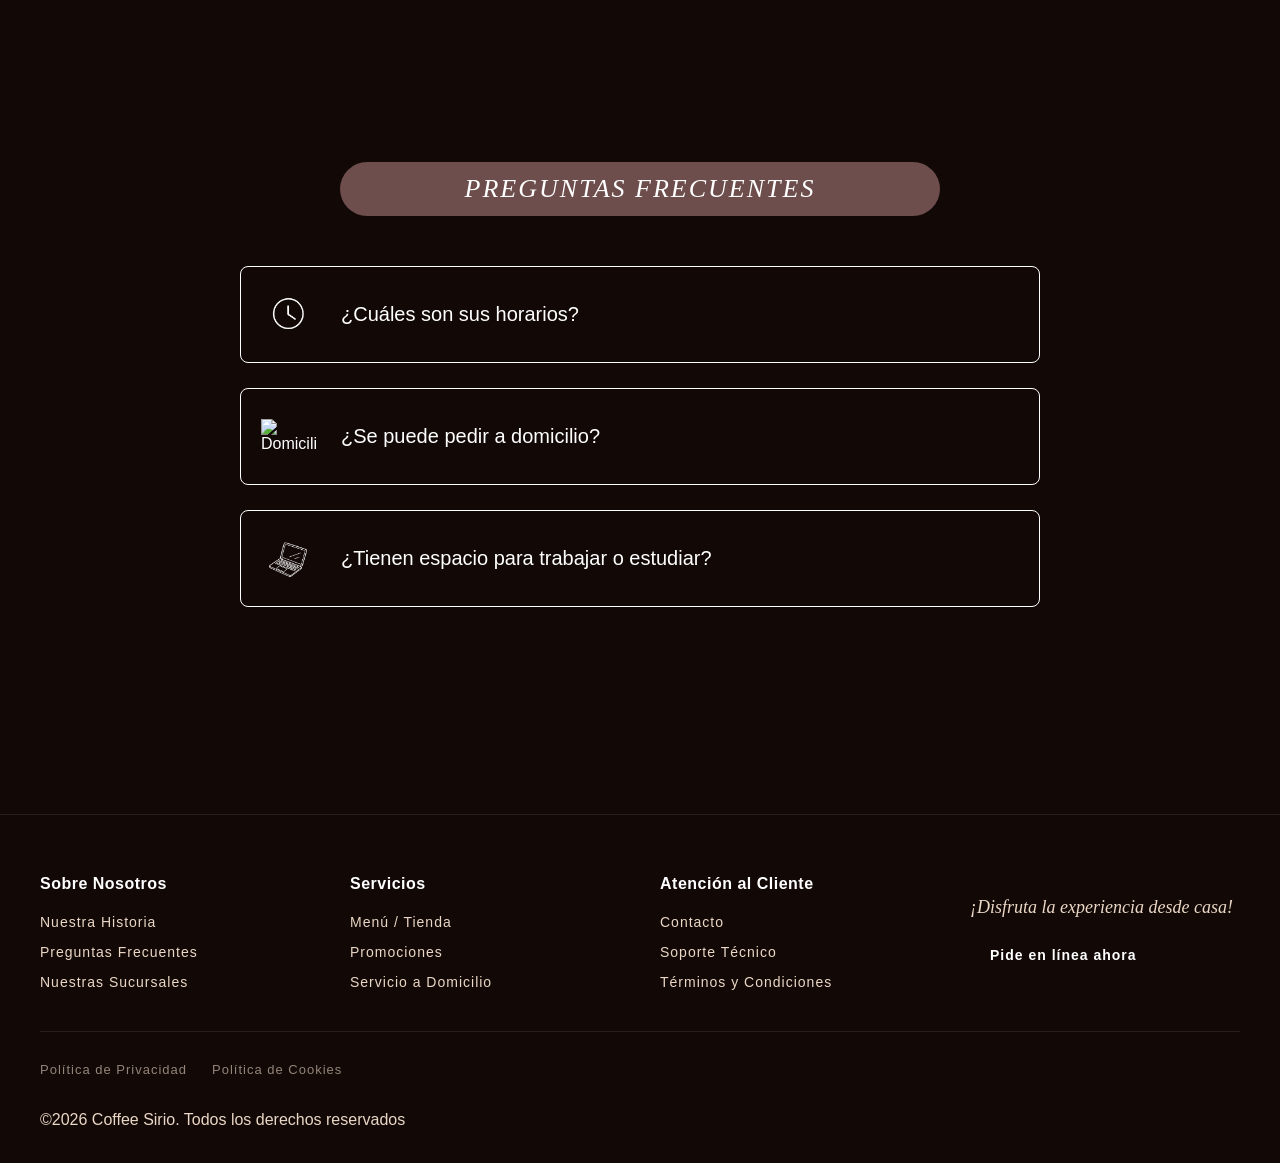
==== commit 184b4cfb: "Update index.html" ====
--- a/index.html
+++ b/index.html
@@ -31,7 +31,7 @@
         <div class="icons-row">
           <img src="TAZA.png" alt="Taza">
           <img src="CAJA.png" alt="Caja">
-          <img src="GRANOS.png" alt="GRANOS">
+          <img src="granos.png" alt="GRANOS">
         </div>
         <hr>
         <h1>COFFEE SIRIO</h1>
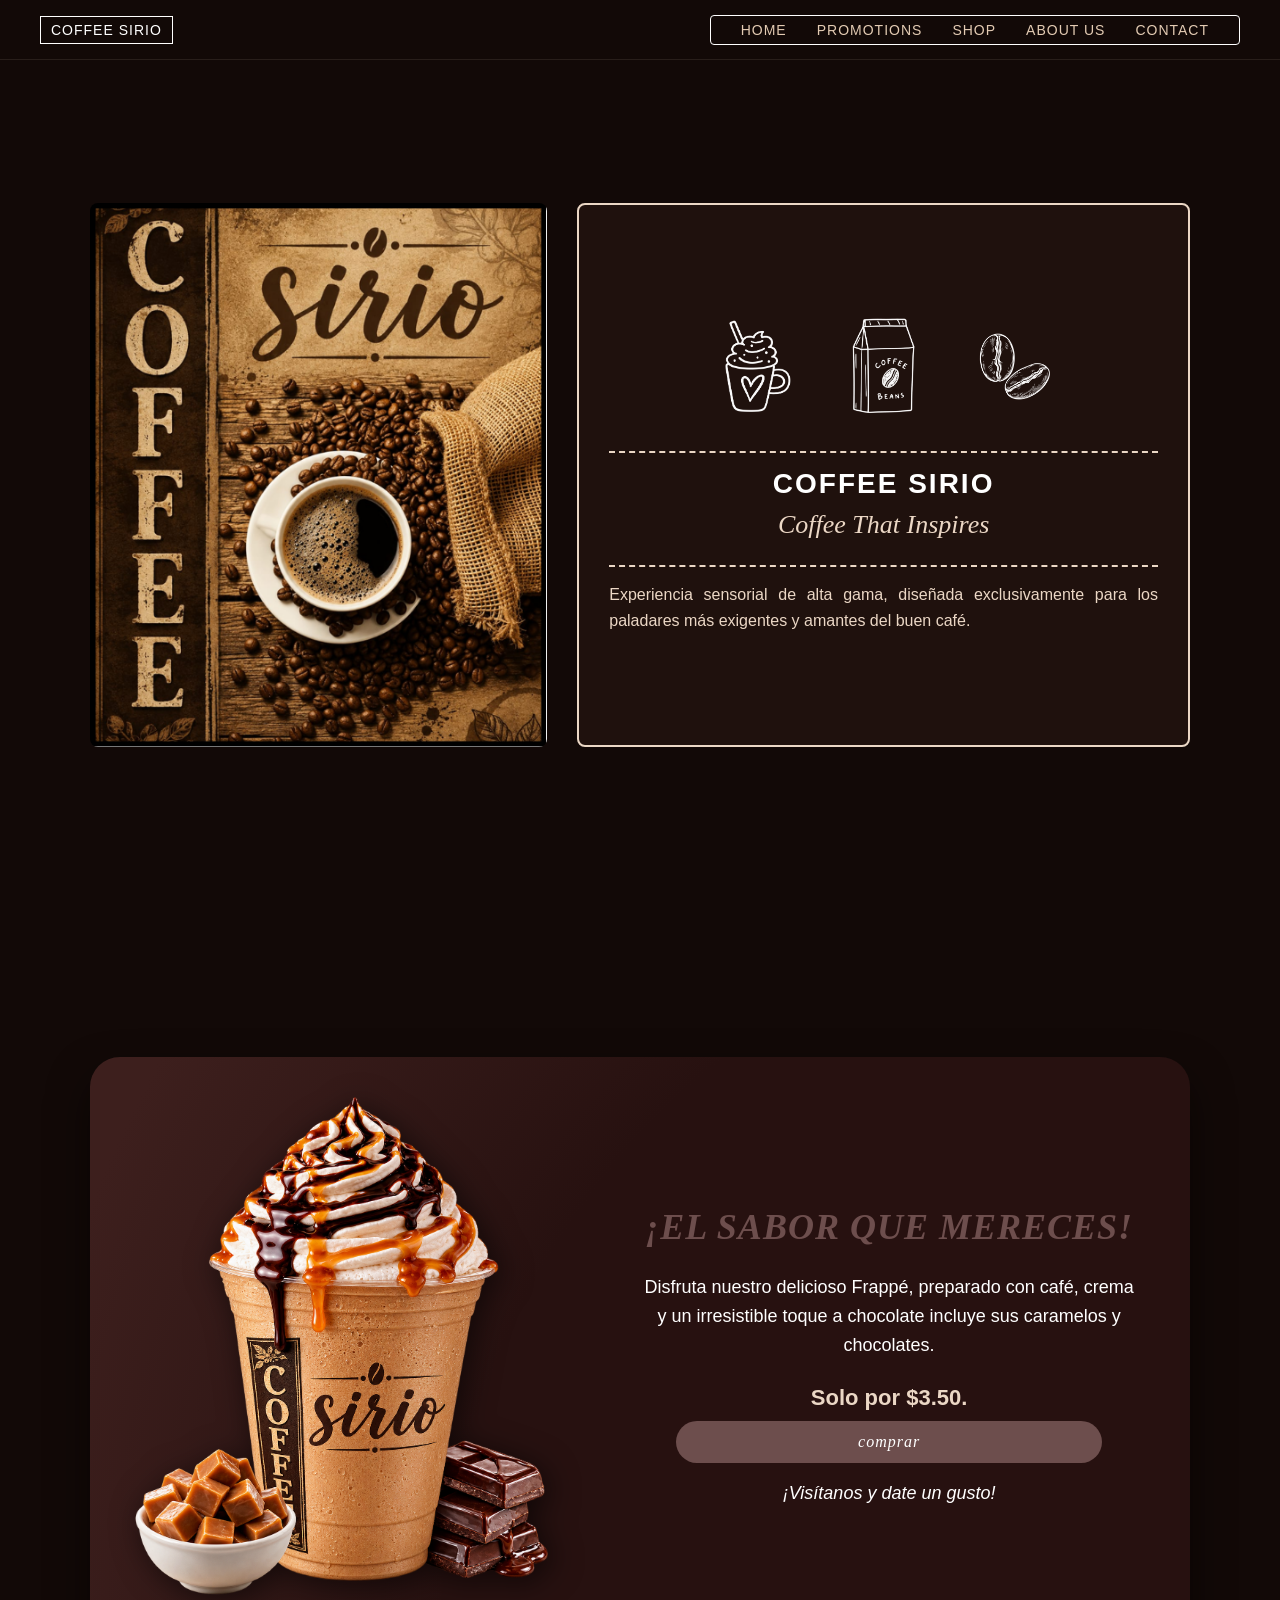
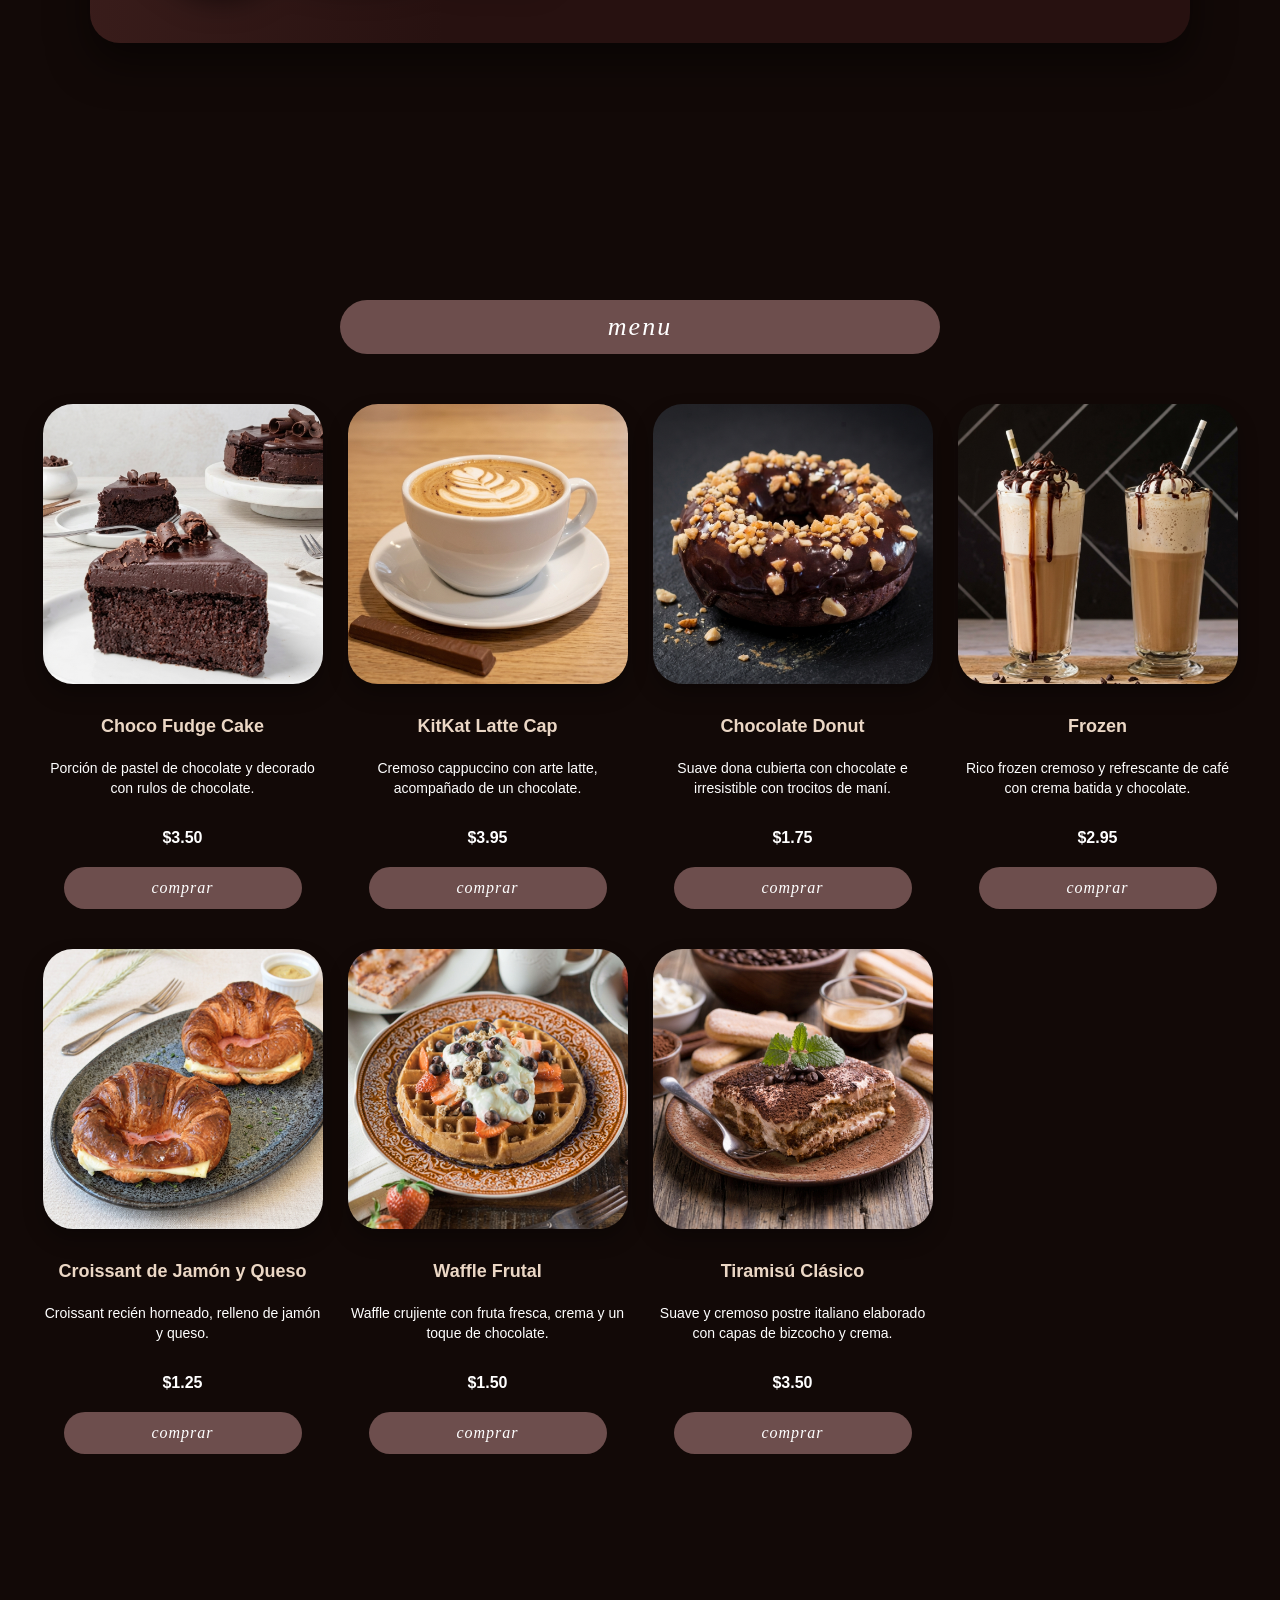
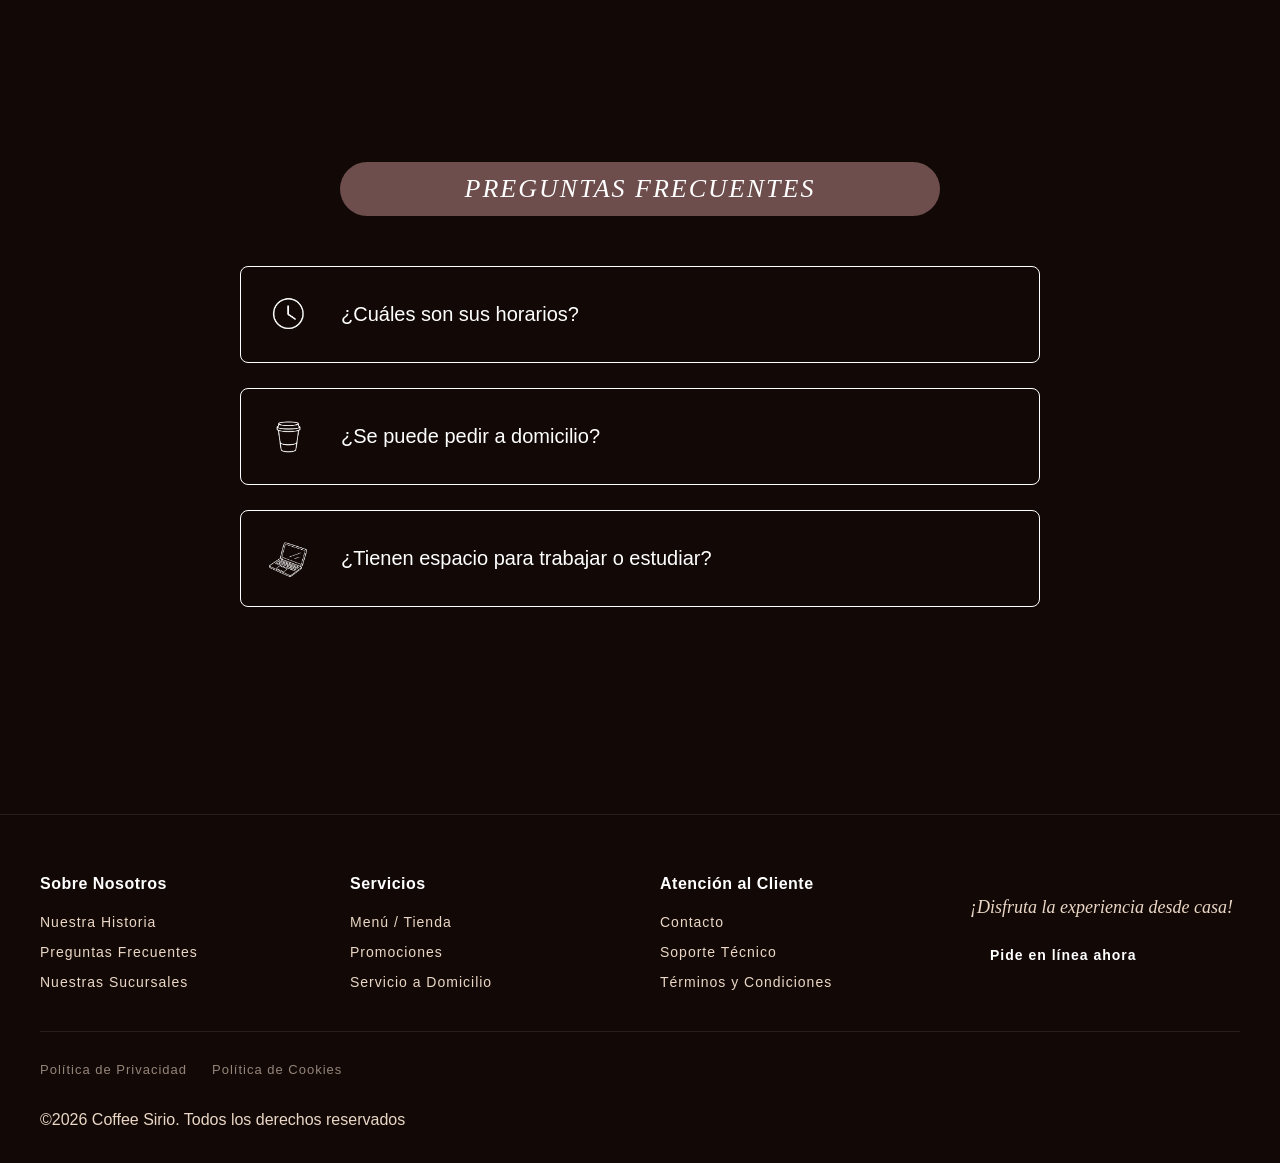
==== commit 6afd8f02: "Update index.html" ====
--- a/index.html
+++ b/index.html
@@ -179,7 +179,7 @@
       <details class="faq-item">
         <summary class="faq-question">
           <div class="faq-icon-wrapper">
-            <img src="ivaso.png" alt="Domicilio">
+            <img src="vaso.png" alt="Domicilio">
           </div>
           <h3>¿Se puede pedir a domicilio?</h3>
         </summary>
